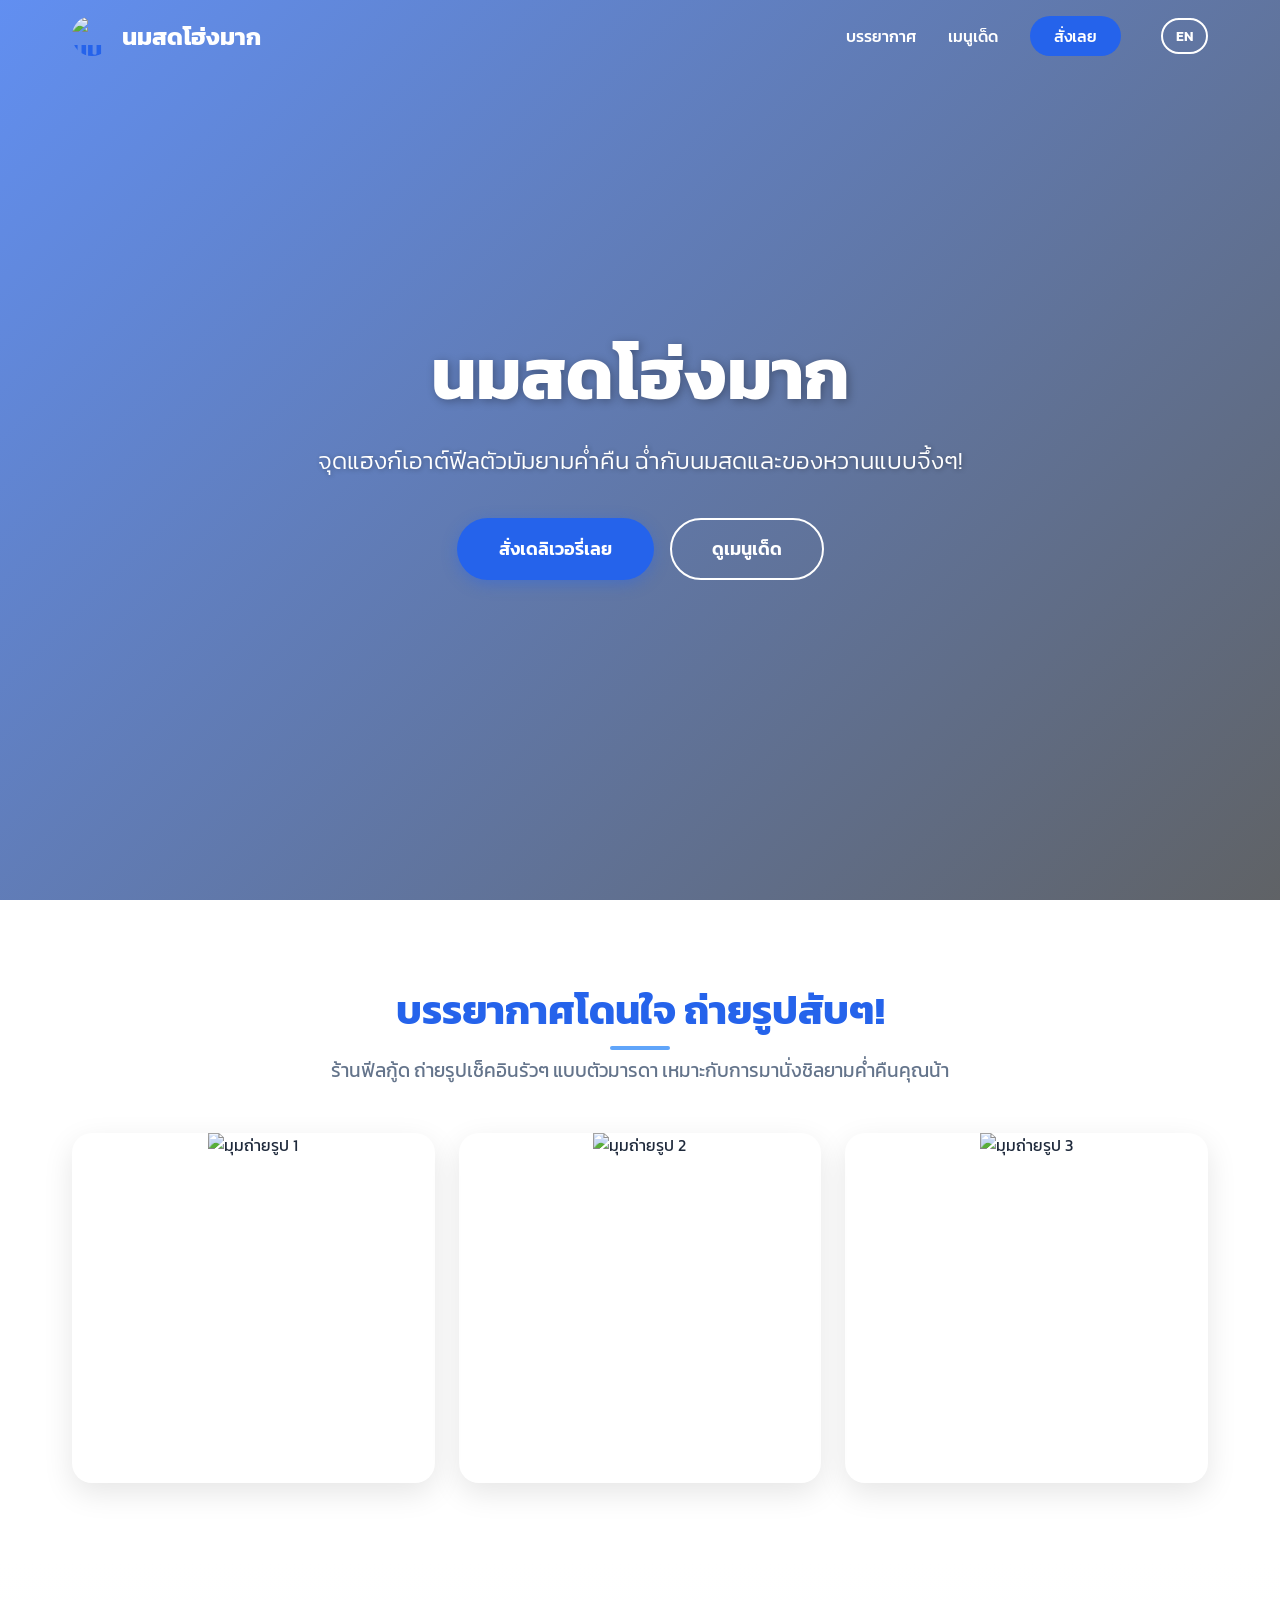
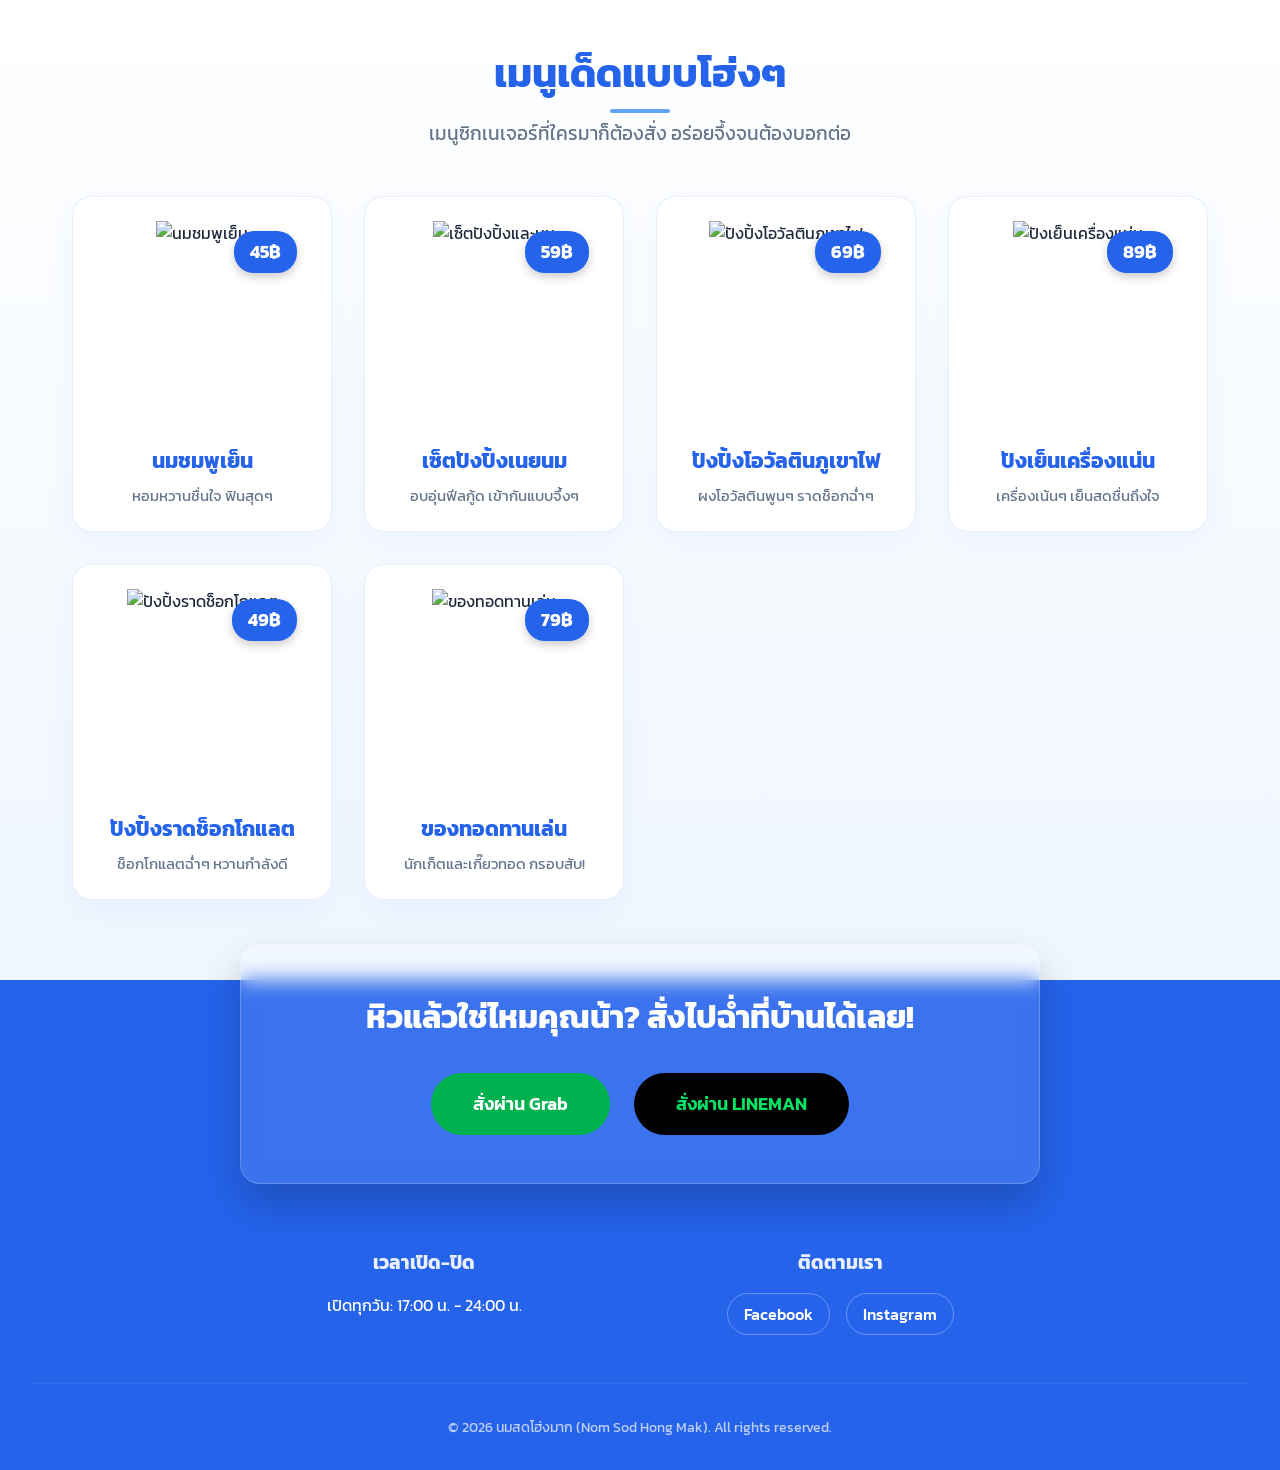
==== index.html @ da0bf54b "First commit - Nom Sod Hong Mak" ====
<!DOCTYPE html>
<html lang="th">
<head>
    <meta charset="UTF-8">
    <meta name="viewport" content="width=device-width, initial-scale=1.0">
    <title id="page-title">นมสดโฮ่งมาก - จุดแฮงก์เอาต์ฟีลตัวมัมยามค่ำคืน</title>
    <meta name="description" id="page-desc" content="นมสดโฮ่งมาก ร้านนมสดกลางคืนสไตล์ตัวมัม ฉ่ำกับนมสด ของหวาน และบรรยากาศสุดจึ้ง">
    <link rel="preconnect" href="https://fonts.googleapis.com">
    <link rel="preconnect" href="https://fonts.gstatic.com" crossorigin>
    <link href="https://fonts.googleapis.com/css2?family=Kanit:wght@300;400;500;600;700&display=swap" rel="stylesheet">
    <link rel="stylesheet" href="style.css">
</head>
<body>

    <!-- Navbar -->
    <nav class="navbar">
        <div class="nav-container">
            <div class="logo">
                <img src="file:///D:/Downloads/สร้าง LandingPage DashBoard-20260620T061209Z-3-001/สร้าง LandingPage DashBoard/01 ข้อมูล landing page/ร้านนม/logo.png" alt="นมสดโฮ่งมาก Logo">
                <span class="translate" data-th="นมสดโฮ่งมาก" data-en="Hong Mak Fresh Milk">นมสดโฮ่งมาก</span>
            </div>
            <div class="nav-links">
                <a href="#atmosphere" class="translate" data-th="บรรยากาศ" data-en="Atmosphere">บรรยากาศ</a>
                <a href="#menu" class="translate" data-th="เมนูเด็ด" data-en="Signature Menu">เมนูเด็ด</a>
                <a href="#footer" class="nav-cta translate" data-th="สั่งเลย" data-en="Order Now">สั่งเลย</a>
                <button id="lang-toggle" class="btn-lang">EN</button>
            </div>
        </div>
    </nav>

    <!-- Hero Section -->
    <section class="hero" id="hero">
        <div class="hero-bg" style="background-image: url('file:///D:/Downloads/สร้าง LandingPage DashBoard-20260620T061209Z-3-001/สร้าง LandingPage DashBoard/01 ข้อมูล landing page/ร้านนม/บรรยากาศในร้าน/493940943_2527267730945907_8741123150059989016_n.jpg');"></div>
        <div class="hero-overlay"></div>
        <div class="hero-content">
            <h1 class="hero-title translate" data-th="นมสดโฮ่งมาก" data-en="Hong Mak Fresh Milk">นมสดโฮ่งมาก</h1>
            <p class="hero-subtitle translate" data-th="จุดแฮงก์เอาต์ฟีลตัวมัมยามค่ำคืน ฉ่ำกับนมสดและของหวานแบบจึ้งๆ!" data-en="The ultimate night hangout! Slay with our fresh milk and epic desserts!">จุดแฮงก์เอาต์ฟีลตัวมัมยามค่ำคืน ฉ่ำกับนมสดและของหวานแบบจึ้งๆ!</p>
            <div class="hero-buttons">
                <a href="#footer" class="btn btn-primary pulse-animation translate" data-th="สั่งเดลิเวอรี่เลย" data-en="Order Delivery">สั่งเดลิเวอรี่เลย</a>
                <a href="#menu" class="btn btn-outline translate" data-th="ดูเมนูเด็ด" data-en="View Menu">ดูเมนูเด็ด</a>
            </div>
        </div>
    </section>

    <!-- Atmosphere & Photo Spots -->
    <section class="atmosphere" id="atmosphere">
        <div class="section-container">
            <h2 class="section-title translate" data-th="บรรยากาศโดนใจ ถ่ายรูปสับๆ!" data-en="Vibe Check: Slaying Photo Spots!">บรรยากาศโดนใจ ถ่ายรูปสับๆ!</h2>
            <p class="section-desc translate" data-th="ร้านฟีลกู้ด ถ่ายรูปเช็คอินรัวๆ แบบตัวมารดา เหมาะกับการมานั่งชิลยามค่ำคืนคุณน้า" data-en="Feel-good cafe for the ultimate check-ins. Perfect for chilling out at night!">ร้านฟีลกู้ด ถ่ายรูปเช็คอินรัวๆ แบบตัวมารดา เหมาะกับการมานั่งชิลยามค่ำคืนคุณน้า</p>
            
            <div class="photo-grid">
                <div class="photo-item">
                    <img src="file:///D:/Downloads/สร้าง LandingPage DashBoard-20260620T061209Z-3-001/สร้าง LandingPage DashBoard/01 ข้อมูล landing page/ร้านนม/บรรยากาศในร้าน/461514505_2344750892530926_8616067714999523478_n.jpg" alt="มุมถ่ายรูป 1">
                </div>
                <div class="photo-item">
                    <img src="file:///D:/Downloads/สร้าง LandingPage DashBoard-20260620T061209Z-3-001/สร้าง LandingPage DashBoard/01 ข้อมูล landing page/ร้านนม/บรรยากาศในร้าน/492518988_2527277434278270_2006123765050258299_n.jpg" alt="มุมถ่ายรูป 2">
                </div>
                <div class="photo-item">
                    <img src="file:///D:/Downloads/สร้าง LandingPage DashBoard-20260620T061209Z-3-001/สร้าง LandingPage DashBoard/01 ข้อมูล landing page/ร้านนม/บรรยากาศในร้าน/492549908_2527277360944944_1235157329857653281_n.jpg" alt="มุมถ่ายรูป 3">
                </div>
            </div>
        </div>
    </section>

    <!-- Menu Highlights -->
    <section class="menu" id="menu">
        <div class="section-container">
            <h2 class="section-title translate" data-th="เมนูเด็ดแบบโฮ่งๆ" data-en="Epic Signature Menu">เมนูเด็ดแบบโฮ่งๆ</h2>
            <p class="section-desc translate" data-th="เมนูซิกเนเจอร์ที่ใครมาก็ต้องสั่ง อร่อยจึ้งจนต้องบอกต่อ" data-en="Must-try signature items that are so good you'll tell everyone!">เมนูซิกเนเจอร์ที่ใครมาก็ต้องสั่ง อร่อยจึ้งจนต้องบอกต่อ</p>
            
            <div class="menu-cards">
                <!-- Item 1 -->
                <div class="card">
                    <div class="card-img-wrapper">
                        <div class="price-tag">45฿</div>
                        <img src="file:///D:/Downloads/สร้าง LandingPage DashBoard-20260620T061209Z-3-001/สร้าง LandingPage DashBoard/01 ข้อมูล landing page/ร้านนม/เมนูร้าน/493473120_2528534147485932_1438962868243656304_n.jpg" alt="นมชมพูเย็น">
                    </div>
                    <div class="card-content">
                        <h3 class="translate" data-th="นมชมพูเย็น" data-en="Iced Pink Milk">นมชมพูเย็น</h3>
                        <p class="translate" data-th="หอมหวานชื่นใจ ฟินสุดๆ" data-en="Sweet and refreshing!">หอมหวานชื่นใจ ฟินสุดๆ</p>
                    </div>
                </div>
                <!-- Item 2 -->
                <div class="card">
                    <div class="card-img-wrapper">
                        <div class="price-tag">59฿</div>
                        <img src="file:///D:/Downloads/สร้าง LandingPage DashBoard-20260620T061209Z-3-001/สร้าง LandingPage DashBoard/01 ข้อมูล landing page/ร้านนม/เมนูร้าน/492412841_2527023350970345_4918805182070823305_n.jpg" alt="เซ็ตปังปิ้งและนม">
                    </div>
                    <div class="card-content">
                        <h3 class="translate" data-th="เซ็ตปังปิ้งเนยนม" data-en="Butter Toast Set">เซ็ตปังปิ้งเนยนม</h3>
                        <p class="translate" data-th="อบอุ่นฟีลกู้ด เข้ากันแบบจึ้งๆ" data-en="Heartwarming and perfectly matched!">อบอุ่นฟีลกู้ด เข้ากันแบบจึ้งๆ</p>
                    </div>
                </div>
                <!-- Item 3 -->
                <div class="card">
                    <div class="card-img-wrapper">
                        <div class="price-tag">69฿</div>
                        <img src="file:///D:/Downloads/สร้าง LandingPage DashBoard-20260620T061209Z-3-001/สร้าง LandingPage DashBoard/01 ข้อมูล landing page/ร้านนม/เมนูร้าน/493540617_2527023530970327_8570458719034524791_n.jpg" alt="ปังปิ้งโอวัลตินภูเขาไฟ">
                    </div>
                    <div class="card-content">
                        <h3 class="translate" data-th="ปังปิ้งโอวัลตินภูเขาไฟ" data-en="Ovaltine Volcano Toast">ปังปิ้งโอวัลตินภูเขาไฟ</h3>
                        <p class="translate" data-th="ผงโอวัลตินพูนๆ ราดช็อกฉ่ำๆ" data-en="Loaded with Ovaltine powder and chocolate!">ผงโอวัลตินพูนๆ ราดช็อกฉ่ำๆ</p>
                    </div>
                </div>
                <!-- Item 4 -->
                <div class="card">
                    <div class="card-img-wrapper">
                        <div class="price-tag">89฿</div>
                        <img src="file:///D:/Downloads/สร้าง LandingPage DashBoard-20260620T061209Z-3-001/สร้าง LandingPage DashBoard/01 ข้อมูล landing page/ร้านนม/เมนูร้าน/492846847_2529634777375869_7035050521733813971_n.jpg" alt="ปังเย็นเครื่องแน่น">
                    </div>
                    <div class="card-content">
                        <h3 class="translate" data-th="ปังเย็นเครื่องแน่น" data-en="Loaded Shaved Ice">ปังเย็นเครื่องแน่น</h3>
                        <p class="translate" data-th="เครื่องเน้นๆ เย็นสดชื่นถึงใจ" data-en="Packed with toppings, super refreshing!">เครื่องเน้นๆ เย็นสดชื่นถึงใจ</p>
                    </div>
                </div>
                <!-- Item 5 -->
                <div class="card">
                    <div class="card-img-wrapper">
                        <div class="price-tag">49฿</div>
                        <img src="file:///D:/Downloads/สร้าง LandingPage DashBoard-20260620T061209Z-3-001/สร้าง LandingPage DashBoard/01 ข้อมูล landing page/ร้านนม/เมนูร้าน/44318093_775478239458207_3282462492936110080_n.jpg" alt="ปังปิ้งราดช็อกโกแลต">
                    </div>
                    <div class="card-content">
                        <h3 class="translate" data-th="ปังปิ้งราดช็อกโกแลต" data-en="Chocolate Drizzled Toast">ปังปิ้งราดช็อกโกแลต</h3>
                        <p class="translate" data-th="ช็อกโกแลตฉ่ำๆ หวานกำลังดี" data-en="Juicy chocolate, perfectly sweet!">ช็อกโกแลตฉ่ำๆ หวานกำลังดี</p>
                    </div>
                </div>
                <!-- Item 6 -->
                <div class="card">
                    <div class="card-img-wrapper">
                        <div class="price-tag">79฿</div>
                        <img src="file:///D:/Downloads/สร้าง LandingPage DashBoard-20260620T061209Z-3-001/สร้าง LandingPage DashBoard/01 ข้อมูล landing page/ร้านนม/เมนูร้าน/44342331_775477832791581_5534039281854578688_n.jpg" alt="ของทอดทานเล่น">
                    </div>
                    <div class="card-content">
                        <h3 class="translate" data-th="ของทอดทานเล่น" data-en="Fried Snacks Combo">ของทอดทานเล่น</h3>
                        <p class="translate" data-th="นักเก็ตและเกี๊ยวทอด กรอบสับ!" data-en="Crispy nuggets and fried wontons!">นักเก็ตและเกี๊ยวทอด กรอบสับ!</p>
                    </div>
                </div>
            </div>
        </div>
    </section>

    <!-- Footer & Delivery CTA -->
    <footer class="footer" id="footer">
        <div class="footer-cta-box glass-panel">
            <h2 class="translate" data-th="หิวแล้วใช่ไหมคุณน้า? สั่งไปฉ่ำที่บ้านได้เลย!" data-en="Hungry? Order delivery and enjoy at home!">หิวแล้วใช่ไหมคุณน้า? สั่งไปฉ่ำที่บ้านได้เลย!</h2>
            <div class="delivery-buttons">
                <a href="#" class="btn btn-grab translate" data-th="สั่งผ่าน Grab" data-en="Order via Grab">สั่งผ่าน Grab</a>
                <a href="#" class="btn btn-lineman translate" data-th="สั่งผ่าน LINEMAN" data-en="Order via LINEMAN">สั่งผ่าน LINEMAN</a>
            </div>
        </div>
        
        <div class="footer-info">
            <div class="info-group">
                <h3 class="translate" data-th="เวลาเปิด-ปิด" data-en="Opening Hours">เวลาเปิด-ปิด</h3>
                <p class="translate" data-th="เปิดทุกวัน: 17:00 น. - 24:00 น." data-en="Open Daily: 5:00 PM - Midnight">เปิดทุกวัน: 17:00 น. - 24:00 น.</p>
            </div>
            <div class="info-group">
                <h3 class="translate" data-th="ติดตามเรา" data-en="Follow Us">ติดตามเรา</h3>
                <div class="social-links">
                    <a href="#">Facebook</a>
                    <a href="#">Instagram</a>
                </div>
            </div>
        </div>
        <p class="copyright translate" data-th="&copy; 2026 นมสดโฮ่งมาก (Nom Sod Hong Mak). All rights reserved." data-en="&copy; 2026 Hong Mak Fresh Milk. All rights reserved.">&copy; 2026 นมสดโฮ่งมาก (Nom Sod Hong Mak). All rights reserved.</p>
    </footer>

    <script src="script.js"></script>
</body>
</html>
---- style.css ----
/* CSS Variables for Color Palette */
:root {
    --primary-blue: #2563eb;
    --primary-blue-hover: #1d4ed8;
    --secondary-blue: #60a5fa;
    --light-blue: #eff6ff;
    --white: #ffffff;
    --text-dark: #1e293b;
    --text-light: #64748b;
    --glass-bg: rgba(255, 255, 255, 0.85);
    --glass-border: rgba(255, 255, 255, 0.3);
}

/* Base Styles */
* {
    margin: 0;
    padding: 0;
    box-sizing: border-box;
    font-family: 'Kanit', sans-serif;
}

html {
    scroll-behavior: smooth;
}

body {
    background-color: var(--light-blue);
    color: var(--text-dark);
    overflow-x: hidden;
}

/* Typography */
h1, h2, h3 {
    color: var(--primary-blue);
}

/* Utility Classes */
.section-container {
    max-width: 1200px;
    margin: 0 auto;
    padding: 5rem 2rem;
    text-align: center;
}

.section-title {
    font-size: 2.5rem;
    font-weight: 700;
    margin-bottom: 1rem;
    position: relative;
    display: inline-block;
}

.section-title::after {
    content: '';
    position: absolute;
    bottom: -10px;
    left: 50%;
    transform: translateX(-50%);
    width: 60px;
    height: 4px;
    background-color: var(--secondary-blue);
    border-radius: 2px;
}

.section-desc {
    color: var(--text-light);
    font-size: 1.2rem;
    margin-bottom: 3rem;
}

/* Buttons */
.btn {
    display: inline-block;
    padding: 1rem 2.5rem;
    border-radius: 50px;
    font-weight: 600;
    font-size: 1.1rem;
    text-decoration: none;
    transition: all 0.3s ease;
    cursor: pointer;
    border: 2px solid transparent;
}

.btn-primary {
    background-color: var(--primary-blue);
    color: var(--white);
    box-shadow: 0 4px 15px rgba(37, 99, 235, 0.4);
}

.btn-primary:hover {
    background-color: var(--primary-blue-hover);
    transform: translateY(-3px);
    box-shadow: 0 6px 20px rgba(37, 99, 235, 0.6);
}

.btn-outline {
    background-color: transparent;
    color: var(--white);
    border-color: var(--white);
}

.btn-outline:hover {
    background-color: var(--white);
    color: var(--primary-blue);
}

.btn-grab {
    background-color: #00B14F;
    color: white;
}

.btn-grab:hover {
    background-color: #008f40;
    transform: translateY(-3px);
}

.btn-lineman {
    background-color: #000000;
    color: #00E364;
}

.btn-lineman:hover {
    background-color: #222222;
    transform: translateY(-3px);
}

.pulse-animation {
    animation: pulse 2s infinite;
}

@keyframes pulse {
    0% { transform: scale(1); box-shadow: 0 0 0 0 rgba(37, 99, 235, 0.7); }
    70% { transform: scale(1.05); box-shadow: 0 0 0 15px rgba(37, 99, 235, 0); }
    100% { transform: scale(1); box-shadow: 0 0 0 0 rgba(37, 99, 235, 0); }
}

/* Navbar */
.navbar {
    position: fixed;
    top: 0;
    width: 100%;
    z-index: 1000;
    transition: all 0.3s ease;
    padding: 1rem 0;
}

.navbar.scrolled {
    background: var(--glass-bg);
    backdrop-filter: blur(10px);
    box-shadow: 0 4px 20px rgba(0, 0, 0, 0.05);
    padding: 0.5rem 0;
}

.nav-container {
    max-width: 1200px;
    margin: 0 auto;
    padding: 0 2rem;
    display: flex;
    justify-content: space-between;
    align-items: center;
}

.logo {
    display: flex;
    align-items: center;
    gap: 10px;
    font-size: 1.5rem;
    font-weight: 700;
    color: var(--primary-blue);
}

.logo img {
    height: 40px;
    width: 40px;
    border-radius: 50%;
    object-fit: cover;
}

.nav-links {
    display: flex;
    gap: 2rem;
    align-items: center;
}

.nav-links a {
    text-decoration: none;
    color: var(--text-dark);
    font-weight: 500;
    transition: color 0.3s;
}

.nav-links a:hover {
    color: var(--primary-blue);
}

.nav-cta {
    background-color: var(--primary-blue);
    color: var(--white) !important;
    padding: 0.5rem 1.5rem;
    border-radius: 50px;
}

.nav-cta:hover {
    background-color: var(--primary-blue-hover);
}

.btn-lang {
    background: transparent;
    border: 2px solid var(--primary-blue);
    color: var(--primary-blue);
    border-radius: 20px;
    padding: 0.3rem 0.8rem;
    font-size: 0.9rem;
    font-weight: 600;
    cursor: pointer;
    transition: all 0.3s;
    margin-left: 0.5rem;
}

.btn-lang:hover {
    background: var(--primary-blue);
    color: var(--white);
}

.navbar:not(.scrolled) .btn-lang {
    border-color: var(--white);
    color: var(--white);
}

.navbar:not(.scrolled) .btn-lang:hover {
    background: var(--white);
    color: var(--primary-blue);
}

/* Hero Section */
.hero {
    position: relative;
    height: 100vh;
    display: flex;
    align-items: center;
    justify-content: center;
    text-align: center;
    overflow: hidden;
}

.hero-bg {
    position: absolute;
    top: 0;
    left: 0;
    width: 100%;
    height: 100%;
    background-size: cover;
    background-position: center;
    z-index: 1;
    transform: scale(1.1);
    animation: slowZoom 20s infinite alternate;
}

@keyframes slowZoom {
    from { transform: scale(1); }
    to { transform: scale(1.1); }
}

.hero-overlay {
    position: absolute;
    top: 0;
    left: 0;
    width: 100%;
    height: 100%;
    background: linear-gradient(135deg, rgba(37,99,235,0.7) 0%, rgba(0,0,0,0.6) 100%);
    z-index: 2;
}

.hero-content {
    position: relative;
    z-index: 3;
    color: var(--white);
    max-width: 800px;
    padding: 0 2rem;
}

.hero-title {
    font-size: 4.5rem;
    font-weight: 700;
    margin-bottom: 1rem;
    color: var(--white);
    text-shadow: 2px 2px 10px rgba(0,0,0,0.3);
}

.hero-subtitle {
    font-size: 1.5rem;
    margin-bottom: 2.5rem;
    font-weight: 300;
    text-shadow: 1px 1px 5px rgba(0,0,0,0.3);
}

.hero-buttons {
    display: flex;
    gap: 1rem;
    justify-content: center;
}

/* Atmosphere Section */
.atmosphere {
    background-color: var(--white);
}

.photo-grid {
    display: grid;
    grid-template-columns: repeat(auto-fit, minmax(300px, 1fr));
    gap: 1.5rem;
    margin-top: 2rem;
}

.photo-item {
    position: relative;
    border-radius: 20px;
    overflow: hidden;
    height: 350px;
    box-shadow: 0 10px 30px rgba(0,0,0,0.1);
    cursor: pointer;
}

.photo-item img {
    width: 100%;
    height: 100%;
    object-fit: cover;
    transition: transform 0.5s ease;
}

.photo-item:hover img {
    transform: scale(1.1);
}

/* Menu Section */
.menu {
    background: linear-gradient(180deg, var(--white) 0%, var(--light-blue) 100%);
}

.menu-cards {
    display: grid;
    grid-template-columns: repeat(auto-fit, minmax(250px, 1fr));
    gap: 2rem;
    margin-top: 2rem;
}

.card {
    background: var(--white);
    border-radius: 20px;
    padding: 1.5rem;
    box-shadow: 0 10px 30px rgba(37, 99, 235, 0.05);
    transition: all 0.3s ease;
    border: 1px solid rgba(37, 99, 235, 0.1);
}

.card:hover {
    transform: translateY(-10px);
    box-shadow: 0 15px 40px rgba(37, 99, 235, 0.15);
}

.card-img-wrapper {
    width: 100%;
    height: 200px;
    border-radius: 15px;
    overflow: hidden;
    margin-bottom: 1.5rem;
    position: relative;
}

.price-tag {
    position: absolute;
    top: 10px;
    right: 10px;
    background-color: var(--primary-blue);
    color: var(--white);
    padding: 0.5rem 1rem;
    border-radius: 20px;
    font-weight: 700;
    font-size: 1.1rem;
    box-shadow: 0 4px 10px rgba(0,0,0,0.2);
    z-index: 2;
}

.card-img-wrapper img {
    width: 100%;
    height: 100%;
    object-fit: cover;
    transition: transform 0.5s ease;
}

.card:hover .card-img-wrapper img {
    transform: scale(1.05);
}

.card-content h3 {
    font-size: 1.3rem;
    margin-bottom: 0.5rem;
}

.card-content p {
    color: var(--text-light);
    font-size: 0.95rem;
}

/* Footer Section */
.footer {
    background-color: var(--primary-blue);
    color: var(--white);
    padding: 4rem 2rem 2rem;
    text-align: center;
    position: relative;
}

.glass-panel {
    background: rgba(255, 255, 255, 0.1);
    backdrop-filter: blur(10px);
    -webkit-backdrop-filter: blur(10px);
    border: 1px solid rgba(255, 255, 255, 0.2);
    border-radius: 20px;
    padding: 3rem 2rem;
    max-width: 800px;
    margin: -100px auto 4rem;
    position: relative;
    z-index: 10;
    box-shadow: 0 20px 40px rgba(0,0,0,0.2);
}

.footer-cta-box h2 {
    color: var(--white);
    margin-bottom: 2rem;
    font-size: 2rem;
}

.delivery-buttons {
    display: flex;
    justify-content: center;
    gap: 1.5rem;
    flex-wrap: wrap;
}

.footer-info {
    display: flex;
    justify-content: space-around;
    flex-wrap: wrap;
    max-width: 800px;
    margin: 0 auto 3rem;
    gap: 2rem;
}

.info-group h3 {
    color: var(--white);
    font-size: 1.2rem;
    margin-bottom: 1rem;
    opacity: 0.9;
}

.social-links {
    display: flex;
    gap: 1rem;
    justify-content: center;
}

.social-links a {
    color: var(--white);
    text-decoration: none;
    font-weight: 500;
    border: 1px solid rgba(255,255,255,0.3);
    padding: 0.5rem 1rem;
    border-radius: 50px;
    transition: all 0.3s;
}

.social-links a:hover {
    background-color: var(--white);
    color: var(--primary-blue);
}

.copyright {
    opacity: 0.7;
    font-size: 0.9rem;
    border-top: 1px solid rgba(255,255,255,0.1);
    padding-top: 2rem;
}

/* Responsive Design */
@media (max-width: 768px) {
    .hero-title {
        font-size: 3rem;
    }
    .hero-subtitle {
        font-size: 1.2rem;
    }
    .hero-buttons {
        flex-direction: column;
    }
    .nav-links {
        display: none;
    }
    .footer-cta-box {
        margin: -80px auto 3rem;
        padding: 2rem 1rem;
    }
    .section-title {
        font-size: 2rem;
    }
}
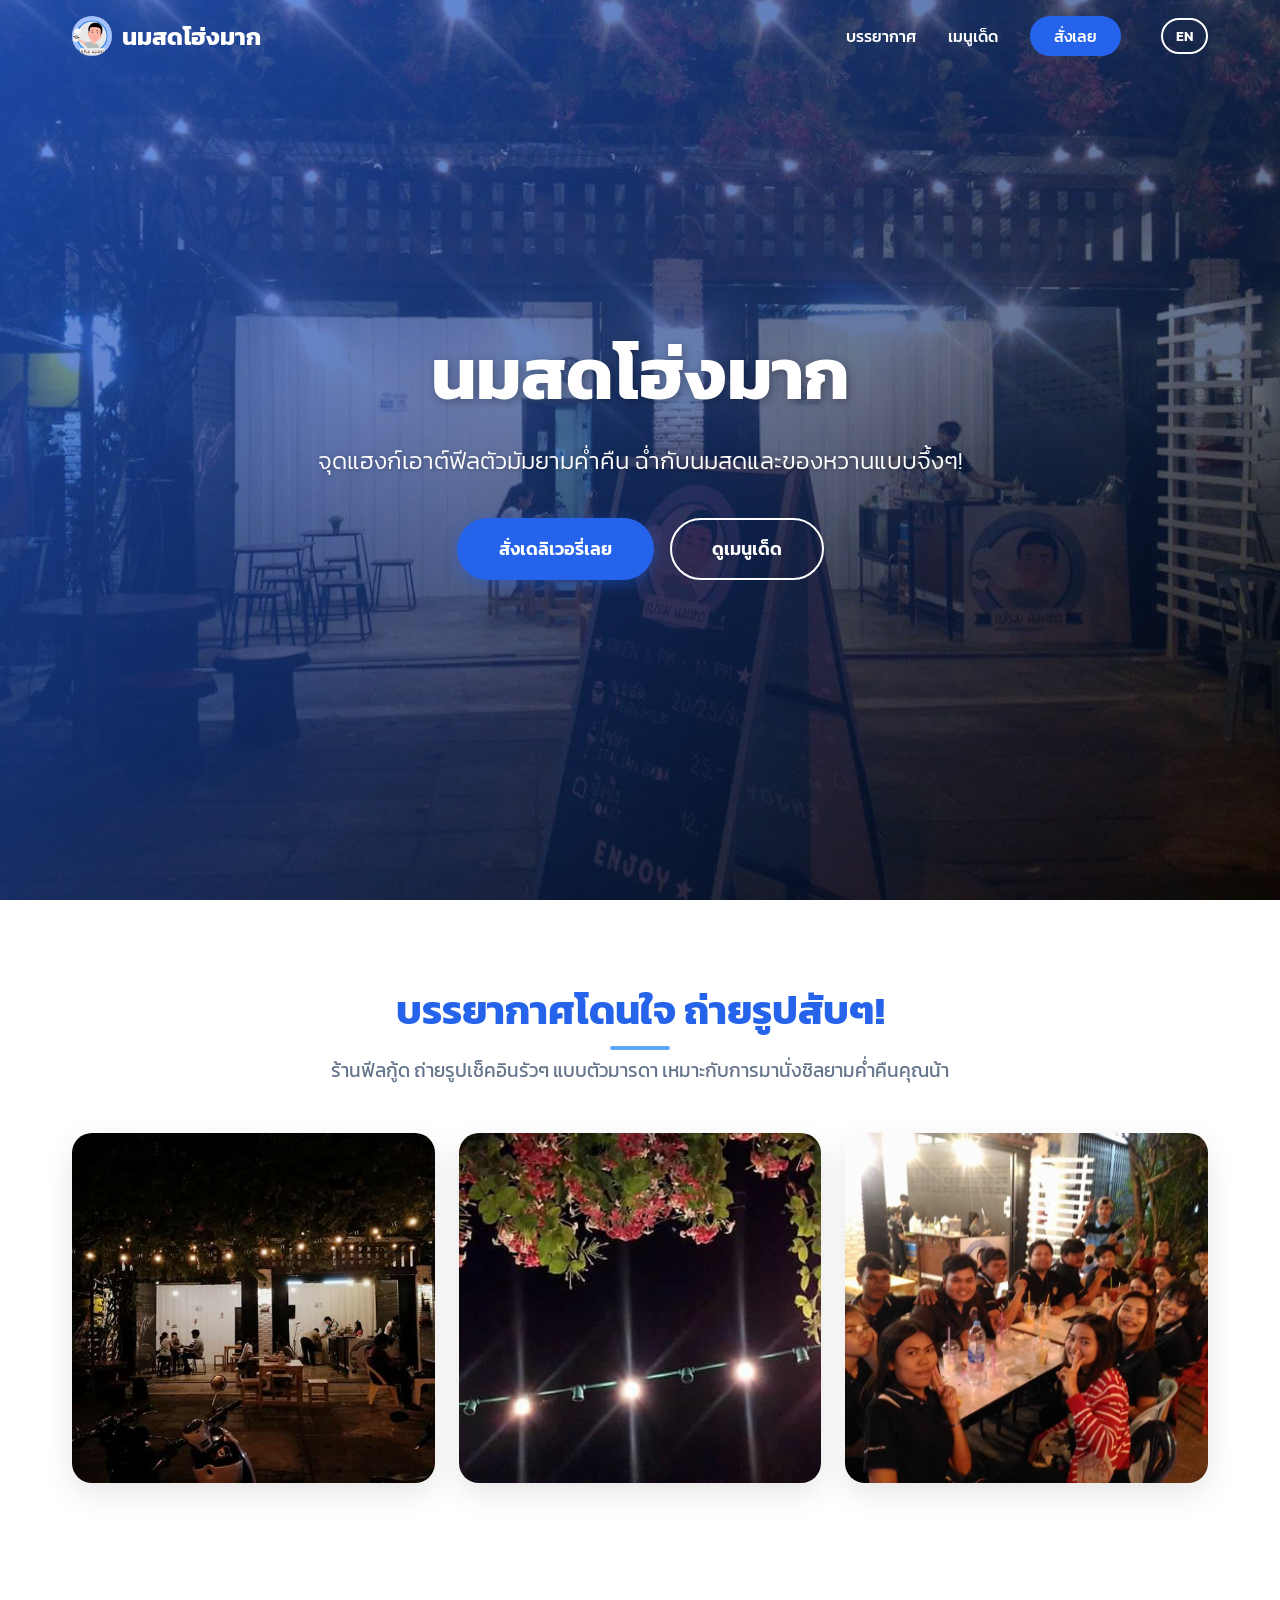
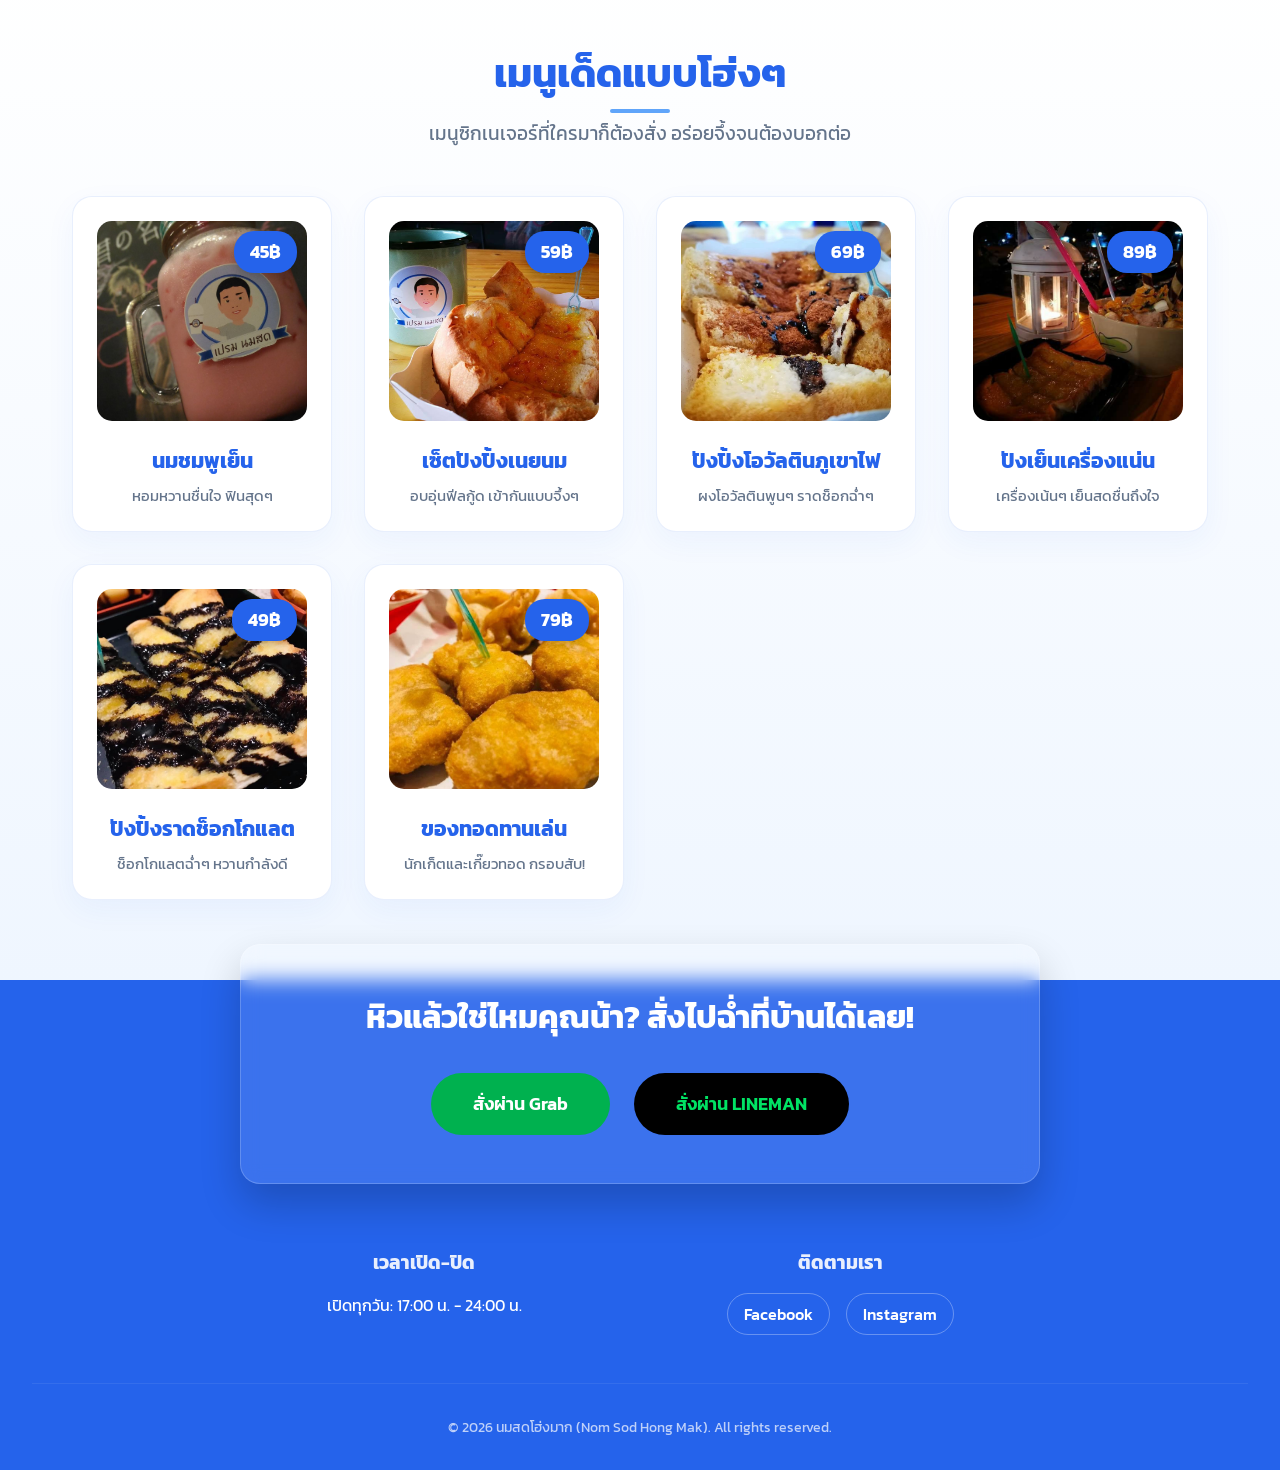
==== commit 65c7b148: "Fix image paths for GitHub Pages" ====
--- a/index.html
+++ b/index.html
@@ -16,7 +16,7 @@
     <nav class="navbar">
         <div class="nav-container">
             <div class="logo">
-                <img src="file:///D:/Downloads/สร้าง LandingPage DashBoard-20260620T061209Z-3-001/สร้าง LandingPage DashBoard/01 ข้อมูล landing page/ร้านนม/logo.png" alt="นมสดโฮ่งมาก Logo">
+                <img src="assets/logo.png" alt="นมสดโฮ่งมาก Logo">
                 <span class="translate" data-th="นมสดโฮ่งมาก" data-en="Hong Mak Fresh Milk">นมสดโฮ่งมาก</span>
             </div>
             <div class="nav-links">
@@ -30,7 +30,7 @@
 
     <!-- Hero Section -->
     <section class="hero" id="hero">
-        <div class="hero-bg" style="background-image: url('file:///D:/Downloads/สร้าง LandingPage DashBoard-20260620T061209Z-3-001/สร้าง LandingPage DashBoard/01 ข้อมูล landing page/ร้านนม/บรรยากาศในร้าน/493940943_2527267730945907_8741123150059989016_n.jpg');"></div>
+        <div class="hero-bg" style="background-image: url('assets/บรรยากาศในร้าน/493940943_2527267730945907_8741123150059989016_n.jpg');"></div>
         <div class="hero-overlay"></div>
         <div class="hero-content">
             <h1 class="hero-title translate" data-th="นมสดโฮ่งมาก" data-en="Hong Mak Fresh Milk">นมสดโฮ่งมาก</h1>
@@ -50,13 +50,13 @@
             
             <div class="photo-grid">
                 <div class="photo-item">
-                    <img src="file:///D:/Downloads/สร้าง LandingPage DashBoard-20260620T061209Z-3-001/สร้าง LandingPage DashBoard/01 ข้อมูล landing page/ร้านนม/บรรยากาศในร้าน/461514505_2344750892530926_8616067714999523478_n.jpg" alt="มุมถ่ายรูป 1">
+                    <img src="assets/บรรยากาศในร้าน/461514505_2344750892530926_8616067714999523478_n.jpg" alt="มุมถ่ายรูป 1">
                 </div>
                 <div class="photo-item">
-                    <img src="file:///D:/Downloads/สร้าง LandingPage DashBoard-20260620T061209Z-3-001/สร้าง LandingPage DashBoard/01 ข้อมูล landing page/ร้านนม/บรรยากาศในร้าน/492518988_2527277434278270_2006123765050258299_n.jpg" alt="มุมถ่ายรูป 2">
+                    <img src="assets/บรรยากาศในร้าน/492518988_2527277434278270_2006123765050258299_n.jpg" alt="มุมถ่ายรูป 2">
                 </div>
                 <div class="photo-item">
-                    <img src="file:///D:/Downloads/สร้าง LandingPage DashBoard-20260620T061209Z-3-001/สร้าง LandingPage DashBoard/01 ข้อมูล landing page/ร้านนม/บรรยากาศในร้าน/492549908_2527277360944944_1235157329857653281_n.jpg" alt="มุมถ่ายรูป 3">
+                    <img src="assets/บรรยากาศในร้าน/492549908_2527277360944944_1235157329857653281_n.jpg" alt="มุมถ่ายรูป 3">
                 </div>
             </div>
         </div>
@@ -73,7 +73,7 @@
                 <div class="card">
                     <div class="card-img-wrapper">
                         <div class="price-tag">45฿</div>
-                        <img src="file:///D:/Downloads/สร้าง LandingPage DashBoard-20260620T061209Z-3-001/สร้าง LandingPage DashBoard/01 ข้อมูล landing page/ร้านนม/เมนูร้าน/493473120_2528534147485932_1438962868243656304_n.jpg" alt="นมชมพูเย็น">
+                        <img src="assets/เมนูร้าน/493473120_2528534147485932_1438962868243656304_n.jpg" alt="นมชมพูเย็น">
                     </div>
                     <div class="card-content">
                         <h3 class="translate" data-th="นมชมพูเย็น" data-en="Iced Pink Milk">นมชมพูเย็น</h3>
@@ -84,7 +84,7 @@
                 <div class="card">
                     <div class="card-img-wrapper">
                         <div class="price-tag">59฿</div>
-                        <img src="file:///D:/Downloads/สร้าง LandingPage DashBoard-20260620T061209Z-3-001/สร้าง LandingPage DashBoard/01 ข้อมูล landing page/ร้านนม/เมนูร้าน/492412841_2527023350970345_4918805182070823305_n.jpg" alt="เซ็ตปังปิ้งและนม">
+                        <img src="assets/เมนูร้าน/492412841_2527023350970345_4918805182070823305_n.jpg" alt="เซ็ตปังปิ้งและนม">
                     </div>
                     <div class="card-content">
                         <h3 class="translate" data-th="เซ็ตปังปิ้งเนยนม" data-en="Butter Toast Set">เซ็ตปังปิ้งเนยนม</h3>
@@ -95,7 +95,7 @@
                 <div class="card">
                     <div class="card-img-wrapper">
                         <div class="price-tag">69฿</div>
-                        <img src="file:///D:/Downloads/สร้าง LandingPage DashBoard-20260620T061209Z-3-001/สร้าง LandingPage DashBoard/01 ข้อมูล landing page/ร้านนม/เมนูร้าน/493540617_2527023530970327_8570458719034524791_n.jpg" alt="ปังปิ้งโอวัลตินภูเขาไฟ">
+                        <img src="assets/เมนูร้าน/493540617_2527023530970327_8570458719034524791_n.jpg" alt="ปังปิ้งโอวัลตินภูเขาไฟ">
                     </div>
                     <div class="card-content">
                         <h3 class="translate" data-th="ปังปิ้งโอวัลตินภูเขาไฟ" data-en="Ovaltine Volcano Toast">ปังปิ้งโอวัลตินภูเขาไฟ</h3>
@@ -106,7 +106,7 @@
                 <div class="card">
                     <div class="card-img-wrapper">
                         <div class="price-tag">89฿</div>
-                        <img src="file:///D:/Downloads/สร้าง LandingPage DashBoard-20260620T061209Z-3-001/สร้าง LandingPage DashBoard/01 ข้อมูล landing page/ร้านนม/เมนูร้าน/492846847_2529634777375869_7035050521733813971_n.jpg" alt="ปังเย็นเครื่องแน่น">
+                        <img src="assets/เมนูร้าน/492846847_2529634777375869_7035050521733813971_n.jpg" alt="ปังเย็นเครื่องแน่น">
                     </div>
                     <div class="card-content">
                         <h3 class="translate" data-th="ปังเย็นเครื่องแน่น" data-en="Loaded Shaved Ice">ปังเย็นเครื่องแน่น</h3>
@@ -117,7 +117,7 @@
                 <div class="card">
                     <div class="card-img-wrapper">
                         <div class="price-tag">49฿</div>
-                        <img src="file:///D:/Downloads/สร้าง LandingPage DashBoard-20260620T061209Z-3-001/สร้าง LandingPage DashBoard/01 ข้อมูล landing page/ร้านนม/เมนูร้าน/44318093_775478239458207_3282462492936110080_n.jpg" alt="ปังปิ้งราดช็อกโกแลต">
+                        <img src="assets/เมนูร้าน/44318093_775478239458207_3282462492936110080_n.jpg" alt="ปังปิ้งราดช็อกโกแลต">
                     </div>
                     <div class="card-content">
                         <h3 class="translate" data-th="ปังปิ้งราดช็อกโกแลต" data-en="Chocolate Drizzled Toast">ปังปิ้งราดช็อกโกแลต</h3>
@@ -128,7 +128,7 @@
                 <div class="card">
                     <div class="card-img-wrapper">
                         <div class="price-tag">79฿</div>
-                        <img src="file:///D:/Downloads/สร้าง LandingPage DashBoard-20260620T061209Z-3-001/สร้าง LandingPage DashBoard/01 ข้อมูล landing page/ร้านนม/เมนูร้าน/44342331_775477832791581_5534039281854578688_n.jpg" alt="ของทอดทานเล่น">
+                        <img src="assets/เมนูร้าน/44342331_775477832791581_5534039281854578688_n.jpg" alt="ของทอดทานเล่น">
                     </div>
                     <div class="card-content">
                         <h3 class="translate" data-th="ของทอดทานเล่น" data-en="Fried Snacks Combo">ของทอดทานเล่น</h3>
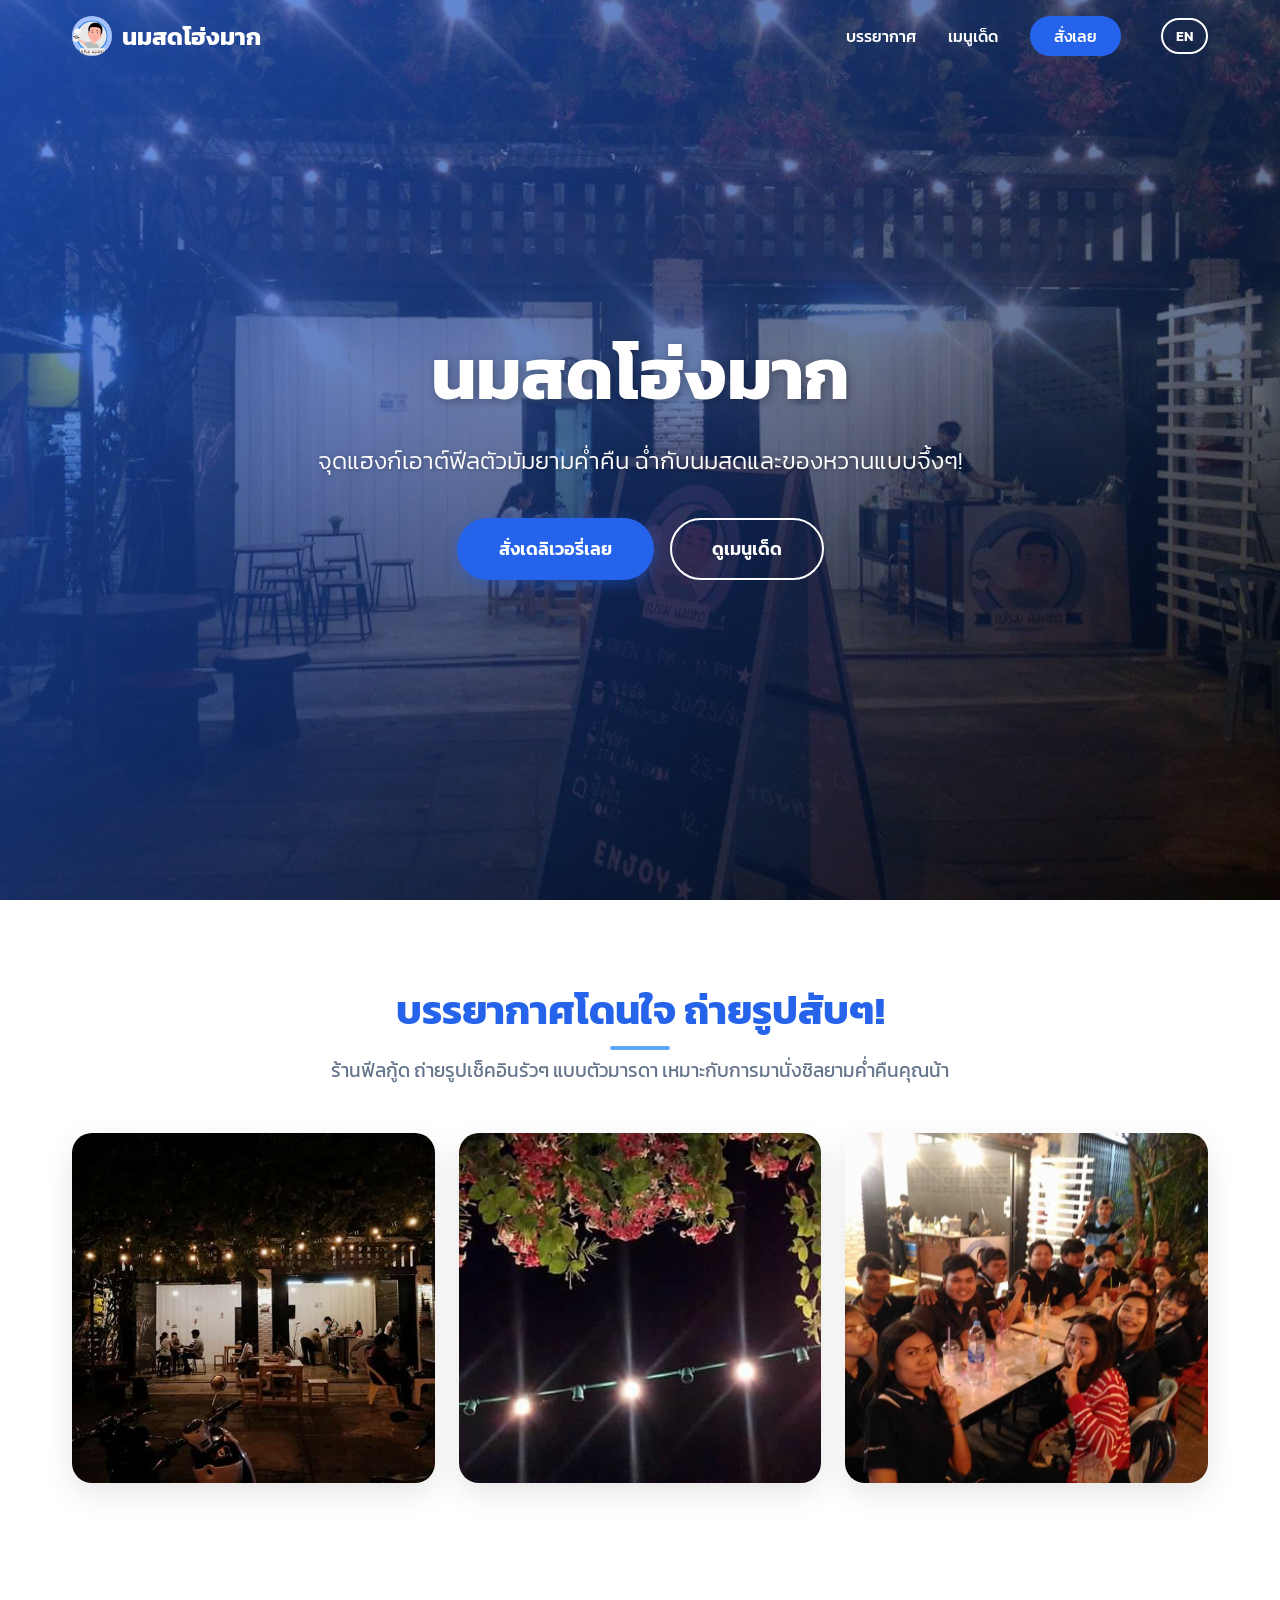
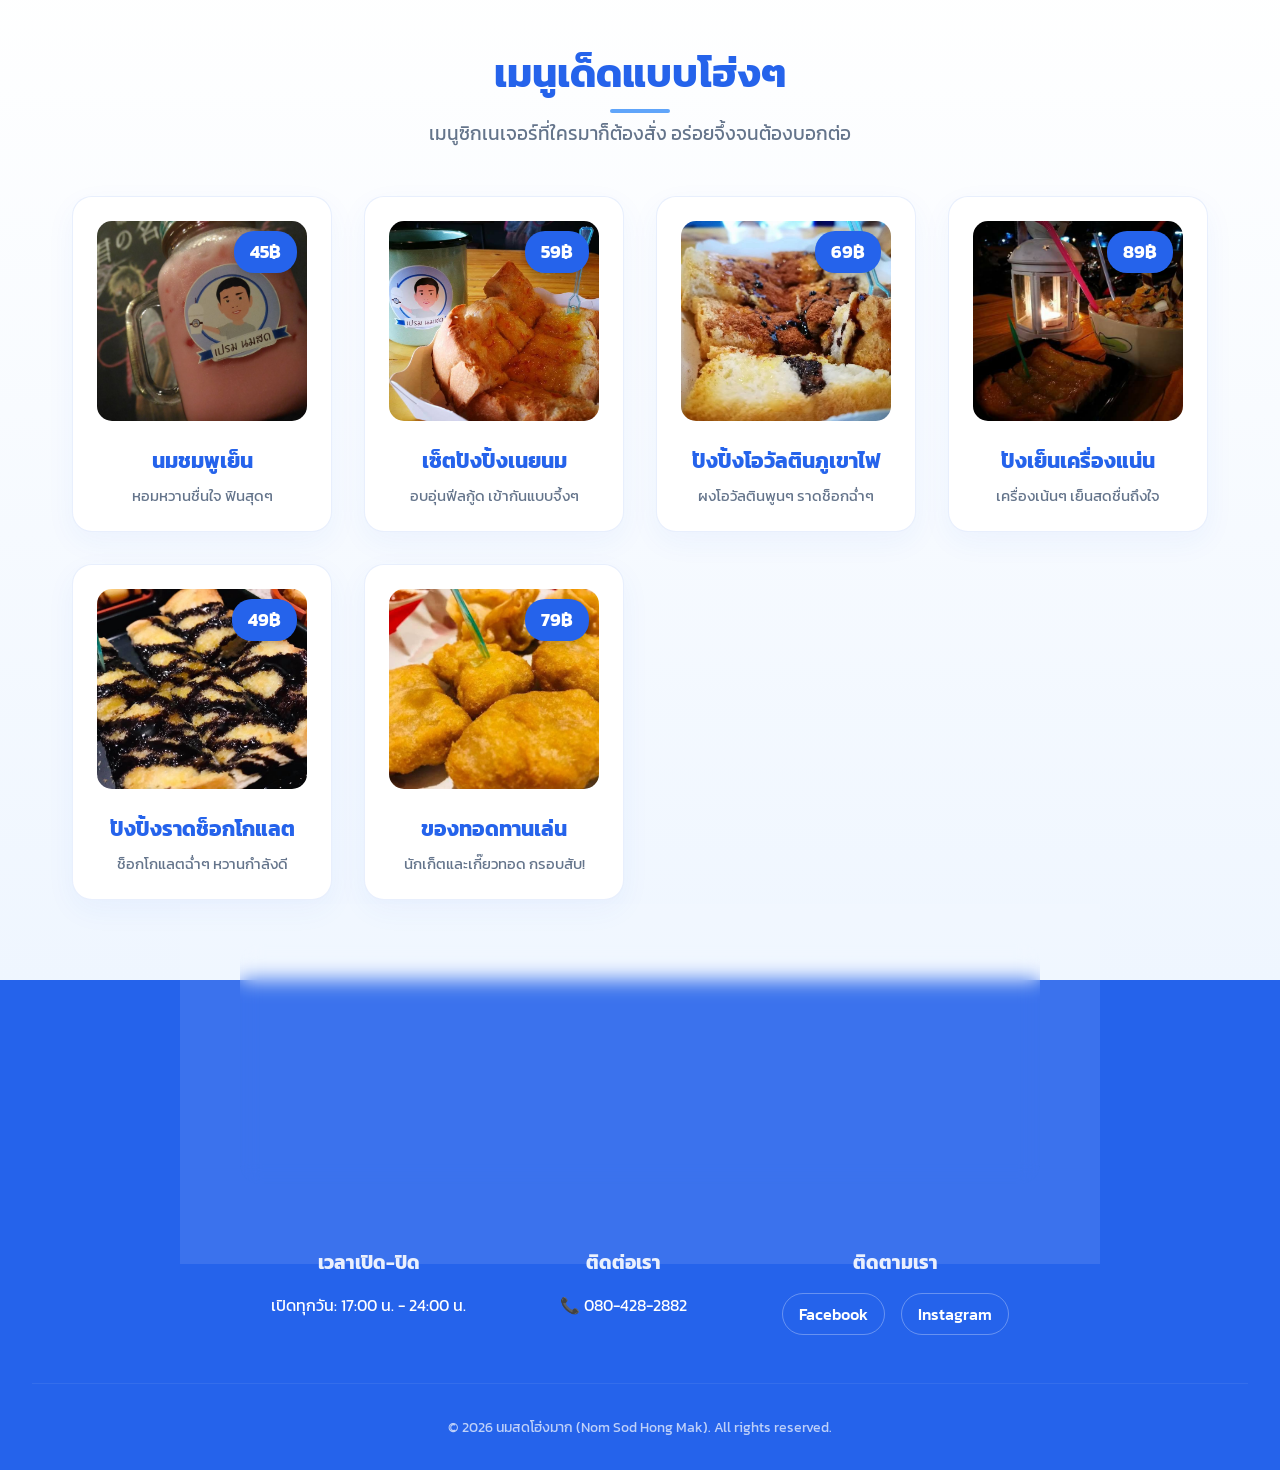
==== commit e6a661ec: "Add phone number to footer" ====
--- a/index.html
+++ b/index.html
@@ -155,6 +155,10 @@
                 <p class="translate" data-th="เปิดทุกวัน: 17:00 น. - 24:00 น." data-en="Open Daily: 5:00 PM - Midnight">เปิดทุกวัน: 17:00 น. - 24:00 น.</p>
             </div>
             <div class="info-group">
+                <h3 class="translate" data-th="ติดต่อเรา" data-en="Contact Us">ติดต่อเรา</h3>
+                <p>📞 080-428-2882</p>
+            </div>
+            <div class="info-group">
                 <h3 class="translate" data-th="ติดตามเรา" data-en="Follow Us">ติดตามเรา</h3>
                 <div class="social-links">
                     <a href="#">Facebook</a>
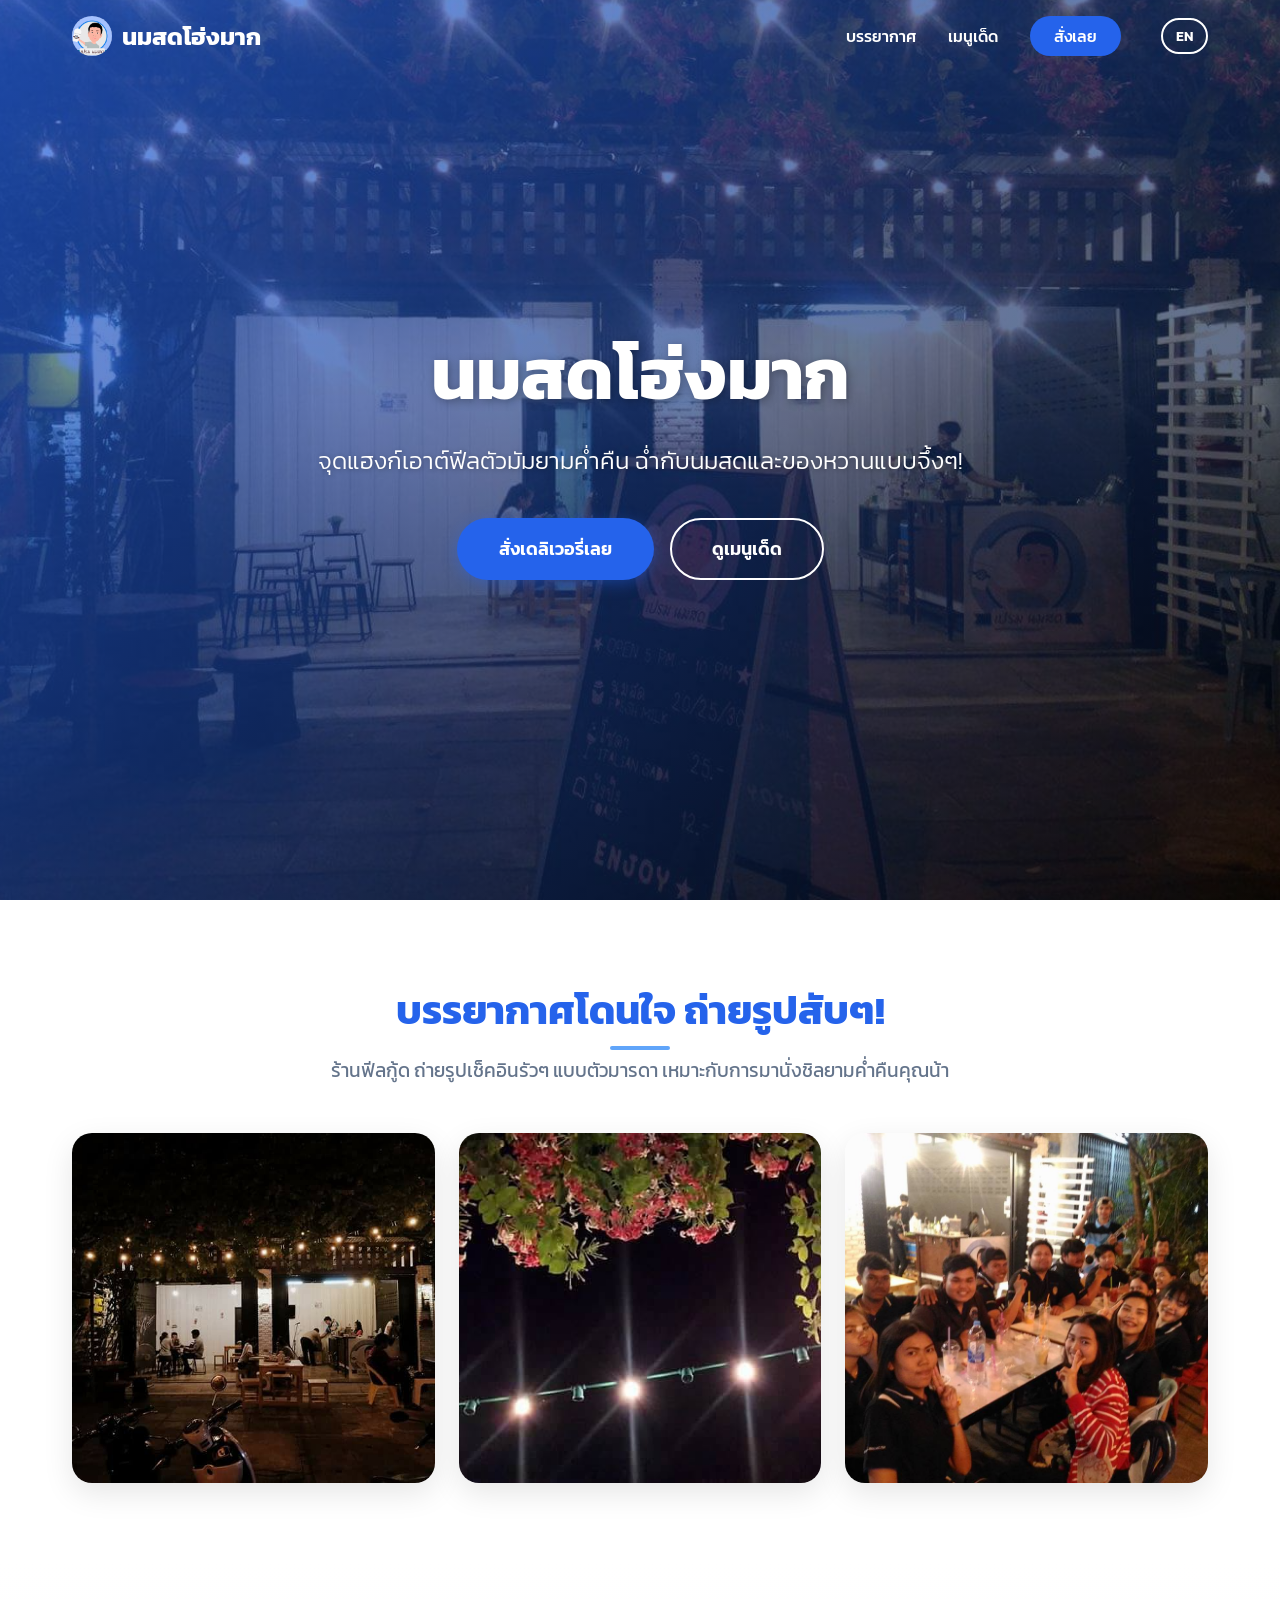
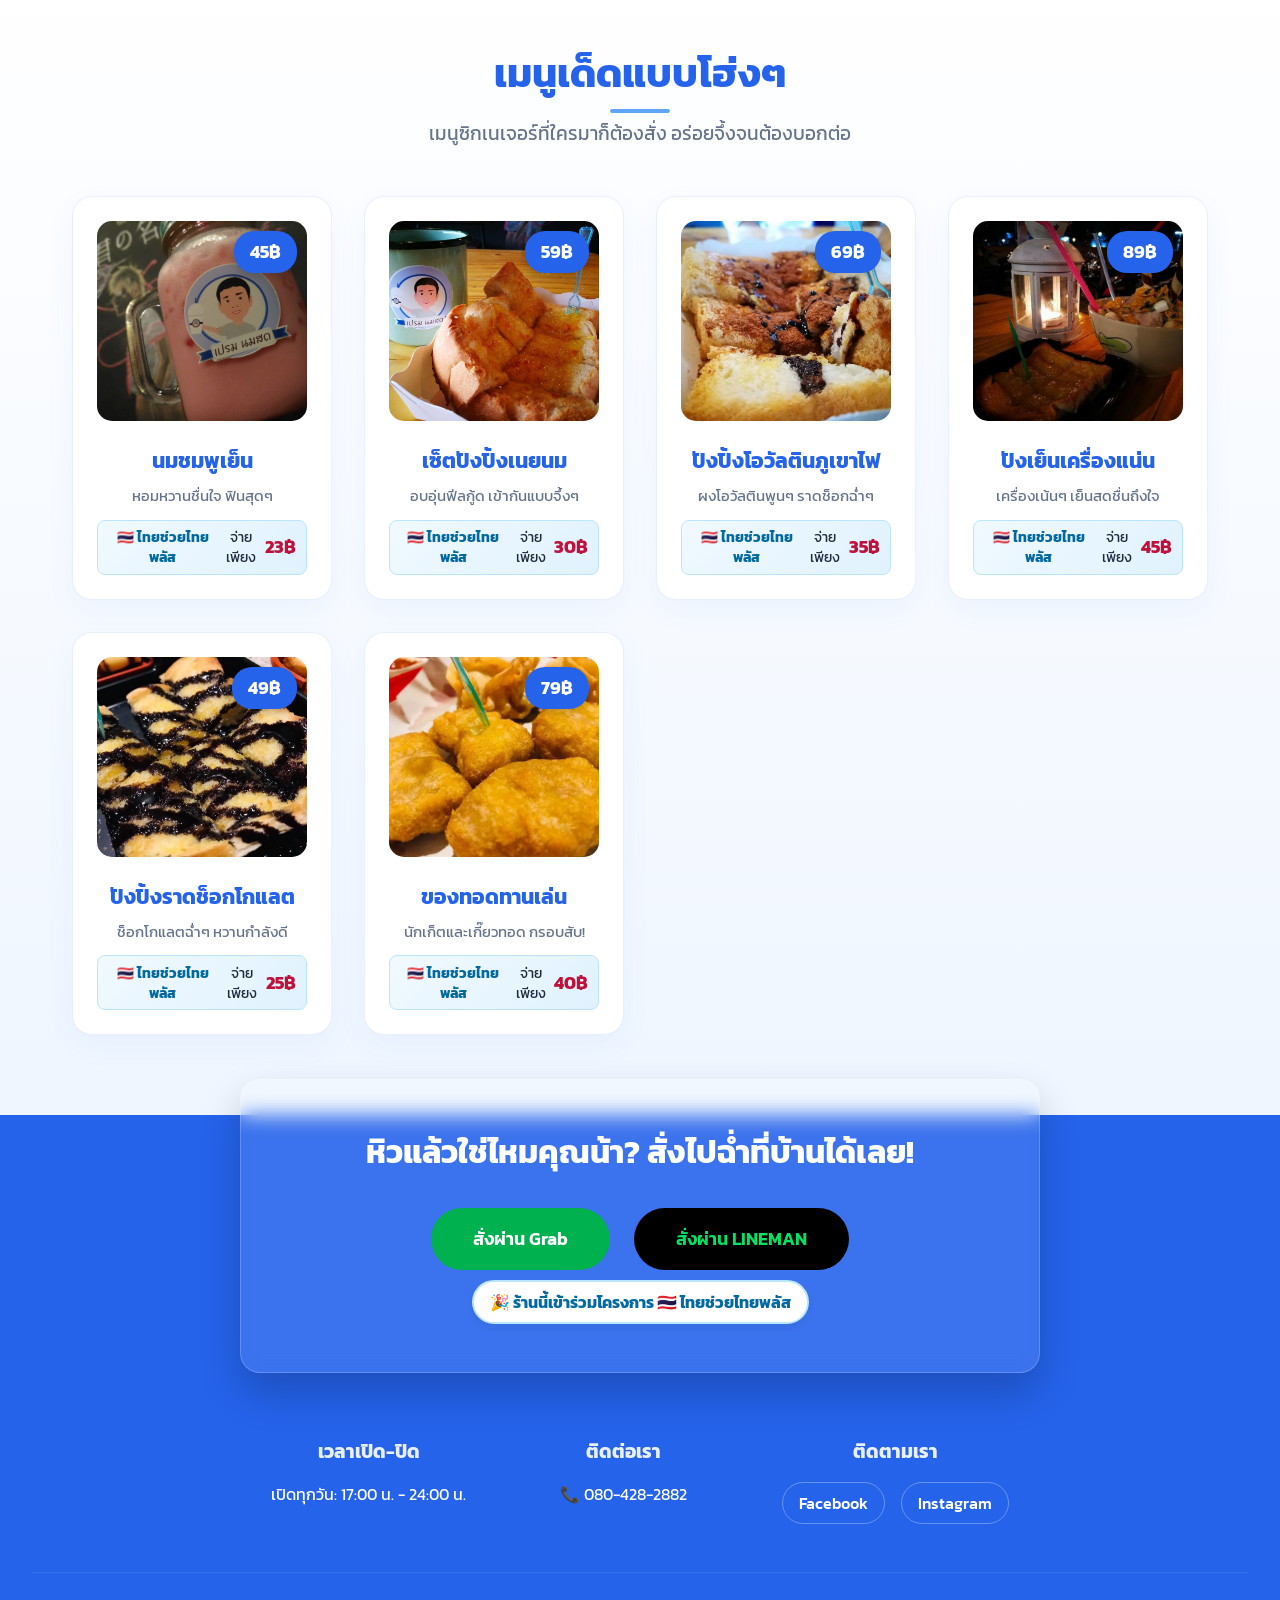
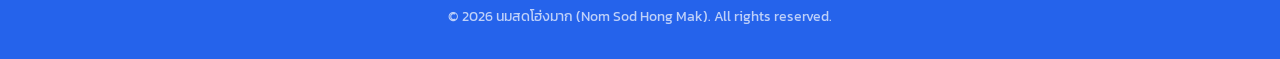
==== commit 332eb163: "Add Thai Chuey Thai Plus badges and prices" ====
--- a/index.html
+++ b/index.html
@@ -78,6 +78,10 @@
                     <div class="card-content">
                         <h3 class="translate" data-th="นมชมพูเย็น" data-en="Iced Pink Milk">นมชมพูเย็น</h3>
                         <p class="translate" data-th="หอมหวานชื่นใจ ฟินสุดๆ" data-en="Sweet and refreshing!">หอมหวานชื่นใจ ฟินสุดๆ</p>
+                        <div class="tct-badge">
+                            <span class="tct-logo">🇹🇭 ไทยช่วยไทยพลัส</span>
+                            <span class="translate" data-th="จ่ายเพียง" data-en="Pay only">จ่ายเพียง</span> <span class="tct-price">23฿</span>
+                        </div>
                     </div>
                 </div>
                 <!-- Item 2 -->
@@ -89,6 +93,10 @@
                     <div class="card-content">
                         <h3 class="translate" data-th="เซ็ตปังปิ้งเนยนม" data-en="Butter Toast Set">เซ็ตปังปิ้งเนยนม</h3>
                         <p class="translate" data-th="อบอุ่นฟีลกู้ด เข้ากันแบบจึ้งๆ" data-en="Heartwarming and perfectly matched!">อบอุ่นฟีลกู้ด เข้ากันแบบจึ้งๆ</p>
+                        <div class="tct-badge">
+                            <span class="tct-logo">🇹🇭 ไทยช่วยไทยพลัส</span>
+                            <span class="translate" data-th="จ่ายเพียง" data-en="Pay only">จ่ายเพียง</span> <span class="tct-price">30฿</span>
+                        </div>
                     </div>
                 </div>
                 <!-- Item 3 -->
@@ -100,6 +108,10 @@
                     <div class="card-content">
                         <h3 class="translate" data-th="ปังปิ้งโอวัลตินภูเขาไฟ" data-en="Ovaltine Volcano Toast">ปังปิ้งโอวัลตินภูเขาไฟ</h3>
                         <p class="translate" data-th="ผงโอวัลตินพูนๆ ราดช็อกฉ่ำๆ" data-en="Loaded with Ovaltine powder and chocolate!">ผงโอวัลตินพูนๆ ราดช็อกฉ่ำๆ</p>
+                        <div class="tct-badge">
+                            <span class="tct-logo">🇹🇭 ไทยช่วยไทยพลัส</span>
+                            <span class="translate" data-th="จ่ายเพียง" data-en="Pay only">จ่ายเพียง</span> <span class="tct-price">35฿</span>
+                        </div>
                     </div>
                 </div>
                 <!-- Item 4 -->
@@ -111,6 +123,10 @@
                     <div class="card-content">
                         <h3 class="translate" data-th="ปังเย็นเครื่องแน่น" data-en="Loaded Shaved Ice">ปังเย็นเครื่องแน่น</h3>
                         <p class="translate" data-th="เครื่องเน้นๆ เย็นสดชื่นถึงใจ" data-en="Packed with toppings, super refreshing!">เครื่องเน้นๆ เย็นสดชื่นถึงใจ</p>
+                        <div class="tct-badge">
+                            <span class="tct-logo">🇹🇭 ไทยช่วยไทยพลัส</span>
+                            <span class="translate" data-th="จ่ายเพียง" data-en="Pay only">จ่ายเพียง</span> <span class="tct-price">45฿</span>
+                        </div>
                     </div>
                 </div>
                 <!-- Item 5 -->
@@ -122,6 +138,10 @@
                     <div class="card-content">
                         <h3 class="translate" data-th="ปังปิ้งราดช็อกโกแลต" data-en="Chocolate Drizzled Toast">ปังปิ้งราดช็อกโกแลต</h3>
                         <p class="translate" data-th="ช็อกโกแลตฉ่ำๆ หวานกำลังดี" data-en="Juicy chocolate, perfectly sweet!">ช็อกโกแลตฉ่ำๆ หวานกำลังดี</p>
+                        <div class="tct-badge">
+                            <span class="tct-logo">🇹🇭 ไทยช่วยไทยพลัส</span>
+                            <span class="translate" data-th="จ่ายเพียง" data-en="Pay only">จ่ายเพียง</span> <span class="tct-price">25฿</span>
+                        </div>
                     </div>
                 </div>
                 <!-- Item 6 -->
@@ -133,6 +153,10 @@
                     <div class="card-content">
                         <h3 class="translate" data-th="ของทอดทานเล่น" data-en="Fried Snacks Combo">ของทอดทานเล่น</h3>
                         <p class="translate" data-th="นักเก็ตและเกี๊ยวทอด กรอบสับ!" data-en="Crispy nuggets and fried wontons!">นักเก็ตและเกี๊ยวทอด กรอบสับ!</p>
+                        <div class="tct-badge">
+                            <span class="tct-logo">🇹🇭 ไทยช่วยไทยพลัส</span>
+                            <span class="translate" data-th="จ่ายเพียง" data-en="Pay only">จ่ายเพียง</span> <span class="tct-price">40฿</span>
+                        </div>
                     </div>
                 </div>
             </div>
@@ -147,6 +171,9 @@
                 <a href="#" class="btn btn-grab translate" data-th="สั่งผ่าน Grab" data-en="Order via Grab">สั่งผ่าน Grab</a>
                 <a href="#" class="btn btn-lineman translate" data-th="สั่งผ่าน LINEMAN" data-en="Order via LINEMAN">สั่งผ่าน LINEMAN</a>
             </div>
+            <div class="tct-footer-badge">
+                🎉 <span class="translate" data-th="ร้านนี้เข้าร่วมโครงการ" data-en="Participating in">ร้านนี้เข้าร่วมโครงการ</span> 🇹🇭 ไทยช่วยไทยพลัส
+            </div>
         </div>
         
         <div class="footer-info">
--- a/style.css
+++ b/style.css
@@ -379,6 +379,44 @@
     font-size: 1.1rem;
     box-shadow: 0 4px 10px rgba(0,0,0,0.2);
     z-index: 2;
+}
+
+.tct-badge {
+    margin-top: 0.8rem;
+    padding: 0.4rem 0.6rem;
+    background: linear-gradient(135deg, #f0f9ff 0%, #e0f2fe 100%);
+    border: 1px solid #bae6fd;
+    border-radius: 8px;
+    display: flex;
+    justify-content: space-between;
+    align-items: center;
+    font-size: 0.85rem;
+}
+
+.tct-logo {
+    font-weight: 700;
+    color: #0369a1;
+    display: flex;
+    align-items: center;
+    gap: 4px;
+}
+
+.tct-price {
+    color: #be123c;
+    font-weight: 700;
+    font-size: 1.1rem;
+}
+
+.tct-footer-badge {
+    display: inline-block;
+    background: #fff;
+    padding: 0.5rem 1rem;
+    border-radius: 30px;
+    border: 2px solid #bae6fd;
+    font-weight: bold;
+    color: #0369a1;
+    margin-top: 10px;
+    box-shadow: 0 4px 6px rgba(0,0,0,0.05);
 }
 
 .card-img-wrapper img {
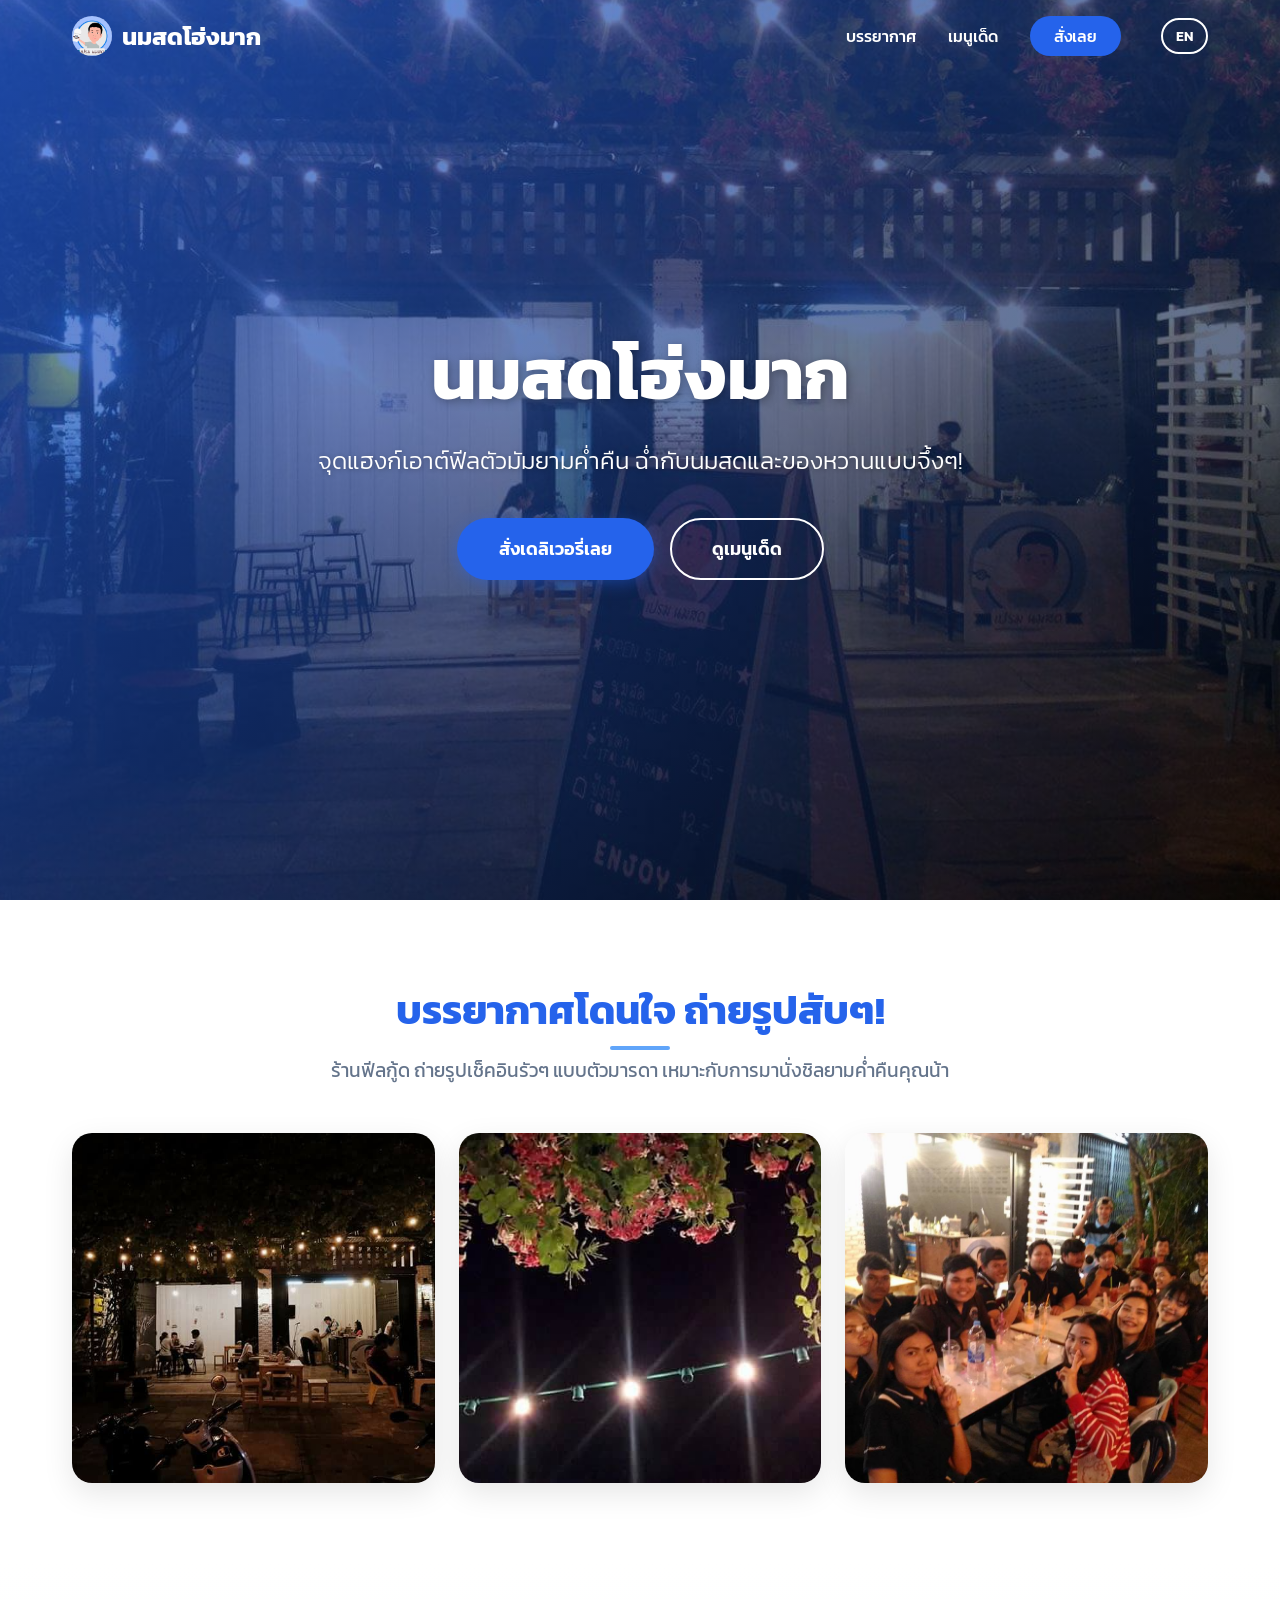
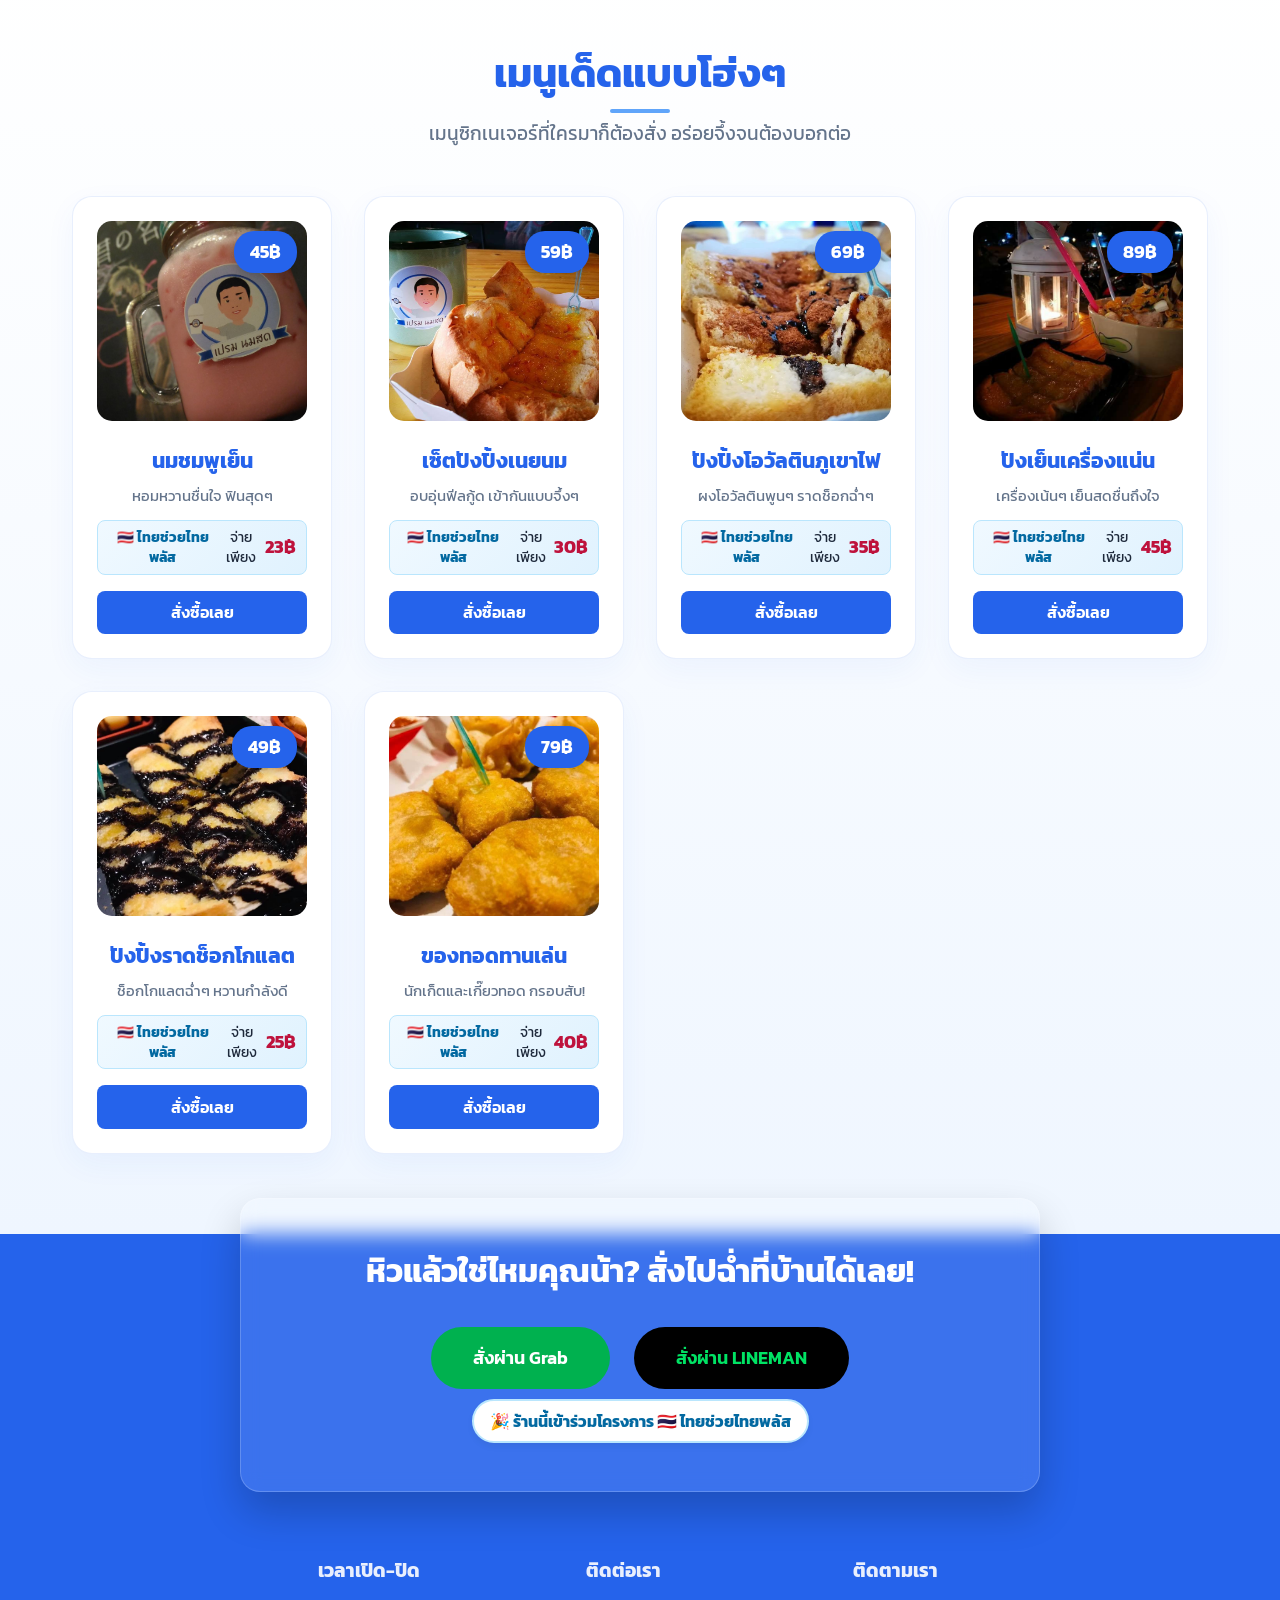
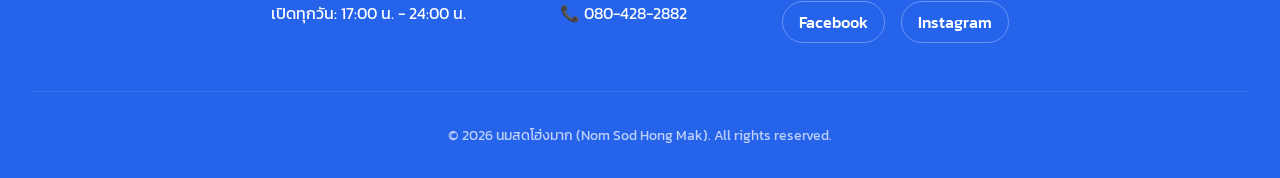
==== commit 5f1d265c: "Add order buttons to menu cards" ====
--- a/index.html
+++ b/index.html
@@ -82,6 +82,7 @@
                             <span class="tct-logo">🇹🇭 ไทยช่วยไทยพลัส</span>
                             <span class="translate" data-th="จ่ายเพียง" data-en="Pay only">จ่ายเพียง</span> <span class="tct-price">23฿</span>
                         </div>
+                        <button class="btn-order translate" data-th="สั่งซื้อเลย" data-en="Order Now">สั่งซื้อเลย</button>
                     </div>
                 </div>
                 <!-- Item 2 -->
@@ -97,6 +98,7 @@
                             <span class="tct-logo">🇹🇭 ไทยช่วยไทยพลัส</span>
                             <span class="translate" data-th="จ่ายเพียง" data-en="Pay only">จ่ายเพียง</span> <span class="tct-price">30฿</span>
                         </div>
+                        <button class="btn-order translate" data-th="สั่งซื้อเลย" data-en="Order Now">สั่งซื้อเลย</button>
                     </div>
                 </div>
                 <!-- Item 3 -->
@@ -112,6 +114,7 @@
                             <span class="tct-logo">🇹🇭 ไทยช่วยไทยพลัส</span>
                             <span class="translate" data-th="จ่ายเพียง" data-en="Pay only">จ่ายเพียง</span> <span class="tct-price">35฿</span>
                         </div>
+                        <button class="btn-order translate" data-th="สั่งซื้อเลย" data-en="Order Now">สั่งซื้อเลย</button>
                     </div>
                 </div>
                 <!-- Item 4 -->
@@ -127,6 +130,7 @@
                             <span class="tct-logo">🇹🇭 ไทยช่วยไทยพลัส</span>
                             <span class="translate" data-th="จ่ายเพียง" data-en="Pay only">จ่ายเพียง</span> <span class="tct-price">45฿</span>
                         </div>
+                        <button class="btn-order translate" data-th="สั่งซื้อเลย" data-en="Order Now">สั่งซื้อเลย</button>
                     </div>
                 </div>
                 <!-- Item 5 -->
@@ -142,6 +146,7 @@
                             <span class="tct-logo">🇹🇭 ไทยช่วยไทยพลัส</span>
                             <span class="translate" data-th="จ่ายเพียง" data-en="Pay only">จ่ายเพียง</span> <span class="tct-price">25฿</span>
                         </div>
+                        <button class="btn-order translate" data-th="สั่งซื้อเลย" data-en="Order Now">สั่งซื้อเลย</button>
                     </div>
                 </div>
                 <!-- Item 6 -->
@@ -157,6 +162,7 @@
                             <span class="tct-logo">🇹🇭 ไทยช่วยไทยพลัส</span>
                             <span class="translate" data-th="จ่ายเพียง" data-en="Pay only">จ่ายเพียง</span> <span class="tct-price">40฿</span>
                         </div>
+                        <button class="btn-order translate" data-th="สั่งซื้อเลย" data-en="Order Now">สั่งซื้อเลย</button>
                     </div>
                 </div>
             </div>
--- a/style.css
+++ b/style.css
@@ -417,6 +417,24 @@
     color: #0369a1;
     margin-top: 10px;
     box-shadow: 0 4px 6px rgba(0,0,0,0.05);
+}
+
+.btn-order {
+    width: 100%;
+    margin-top: 1rem;
+    padding: 0.6rem;
+    background-color: var(--primary-blue);
+    color: var(--white);
+    border: none;
+    border-radius: 8px;
+    font-weight: 600;
+    cursor: pointer;
+    transition: background-color 0.3s;
+    font-size: 1rem;
+}
+
+.btn-order:hover {
+    background-color: var(--primary-blue-hover);
 }
 
 .card-img-wrapper img {
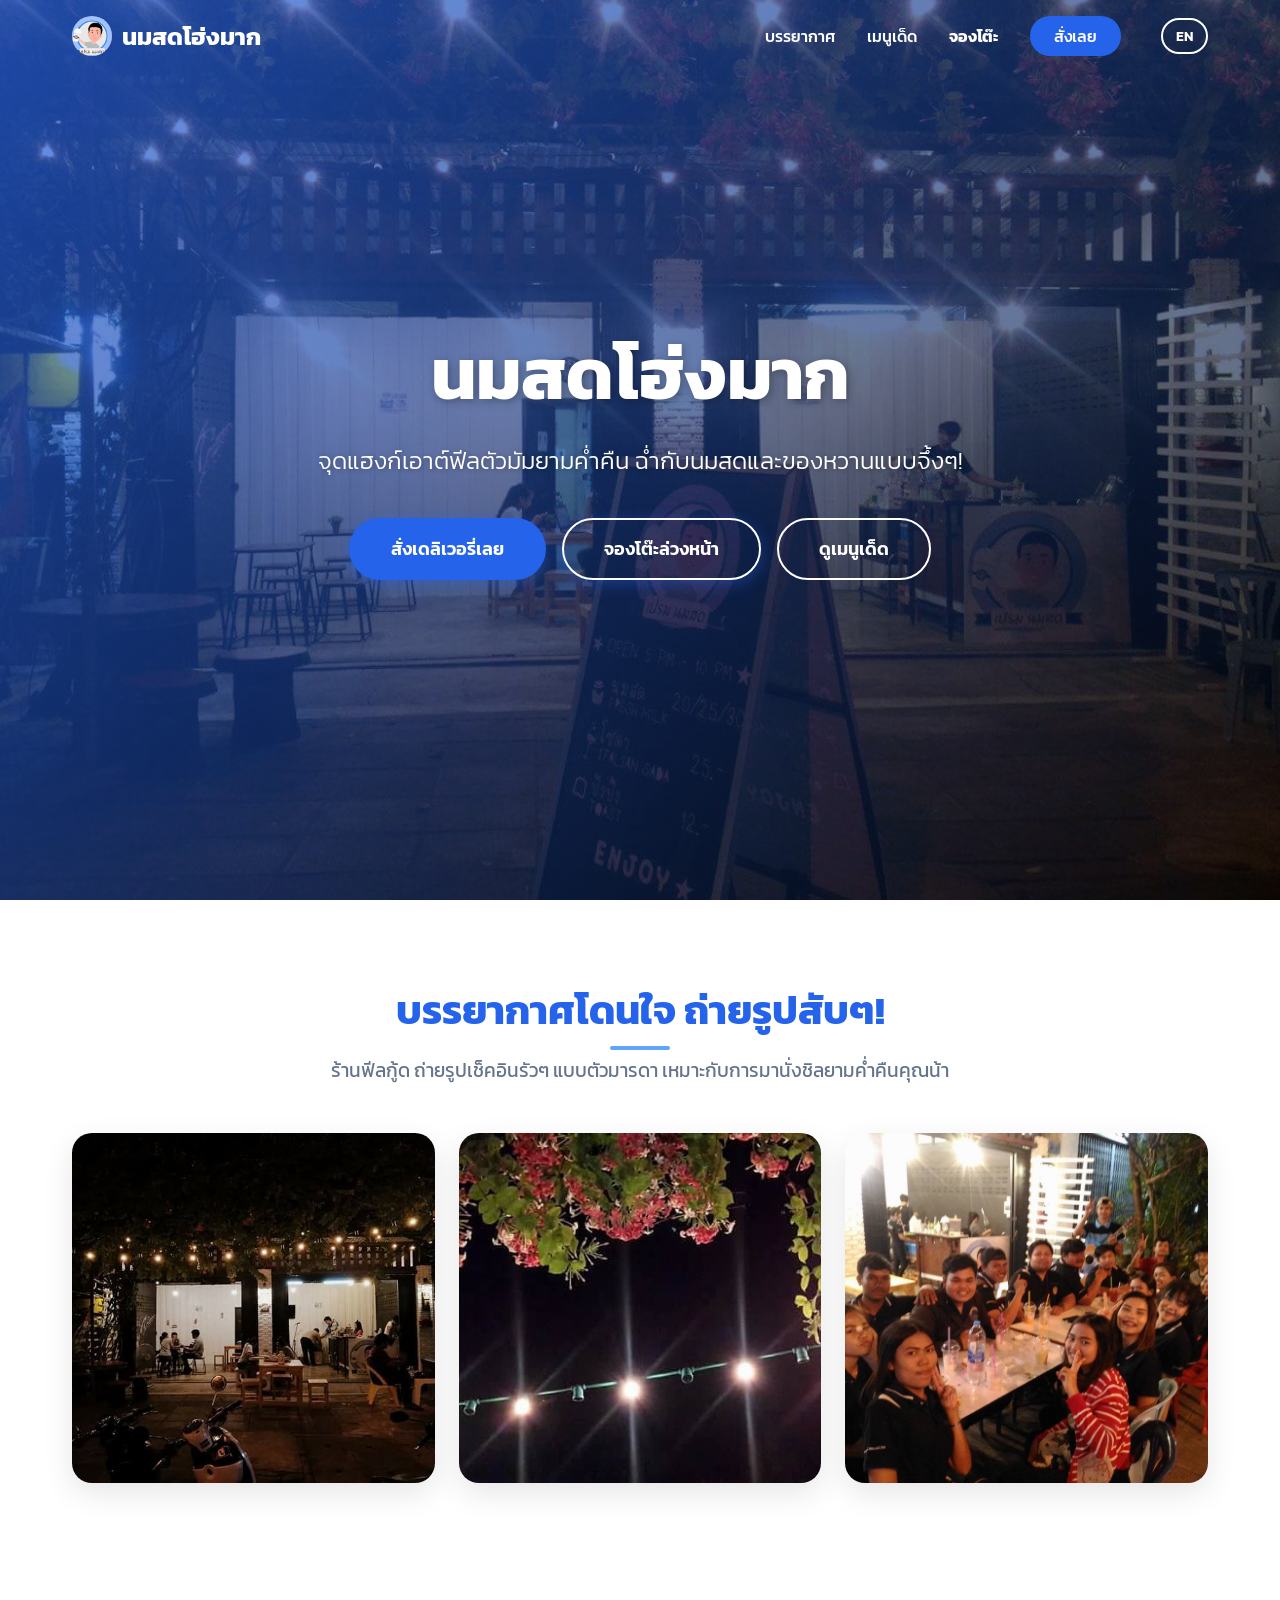
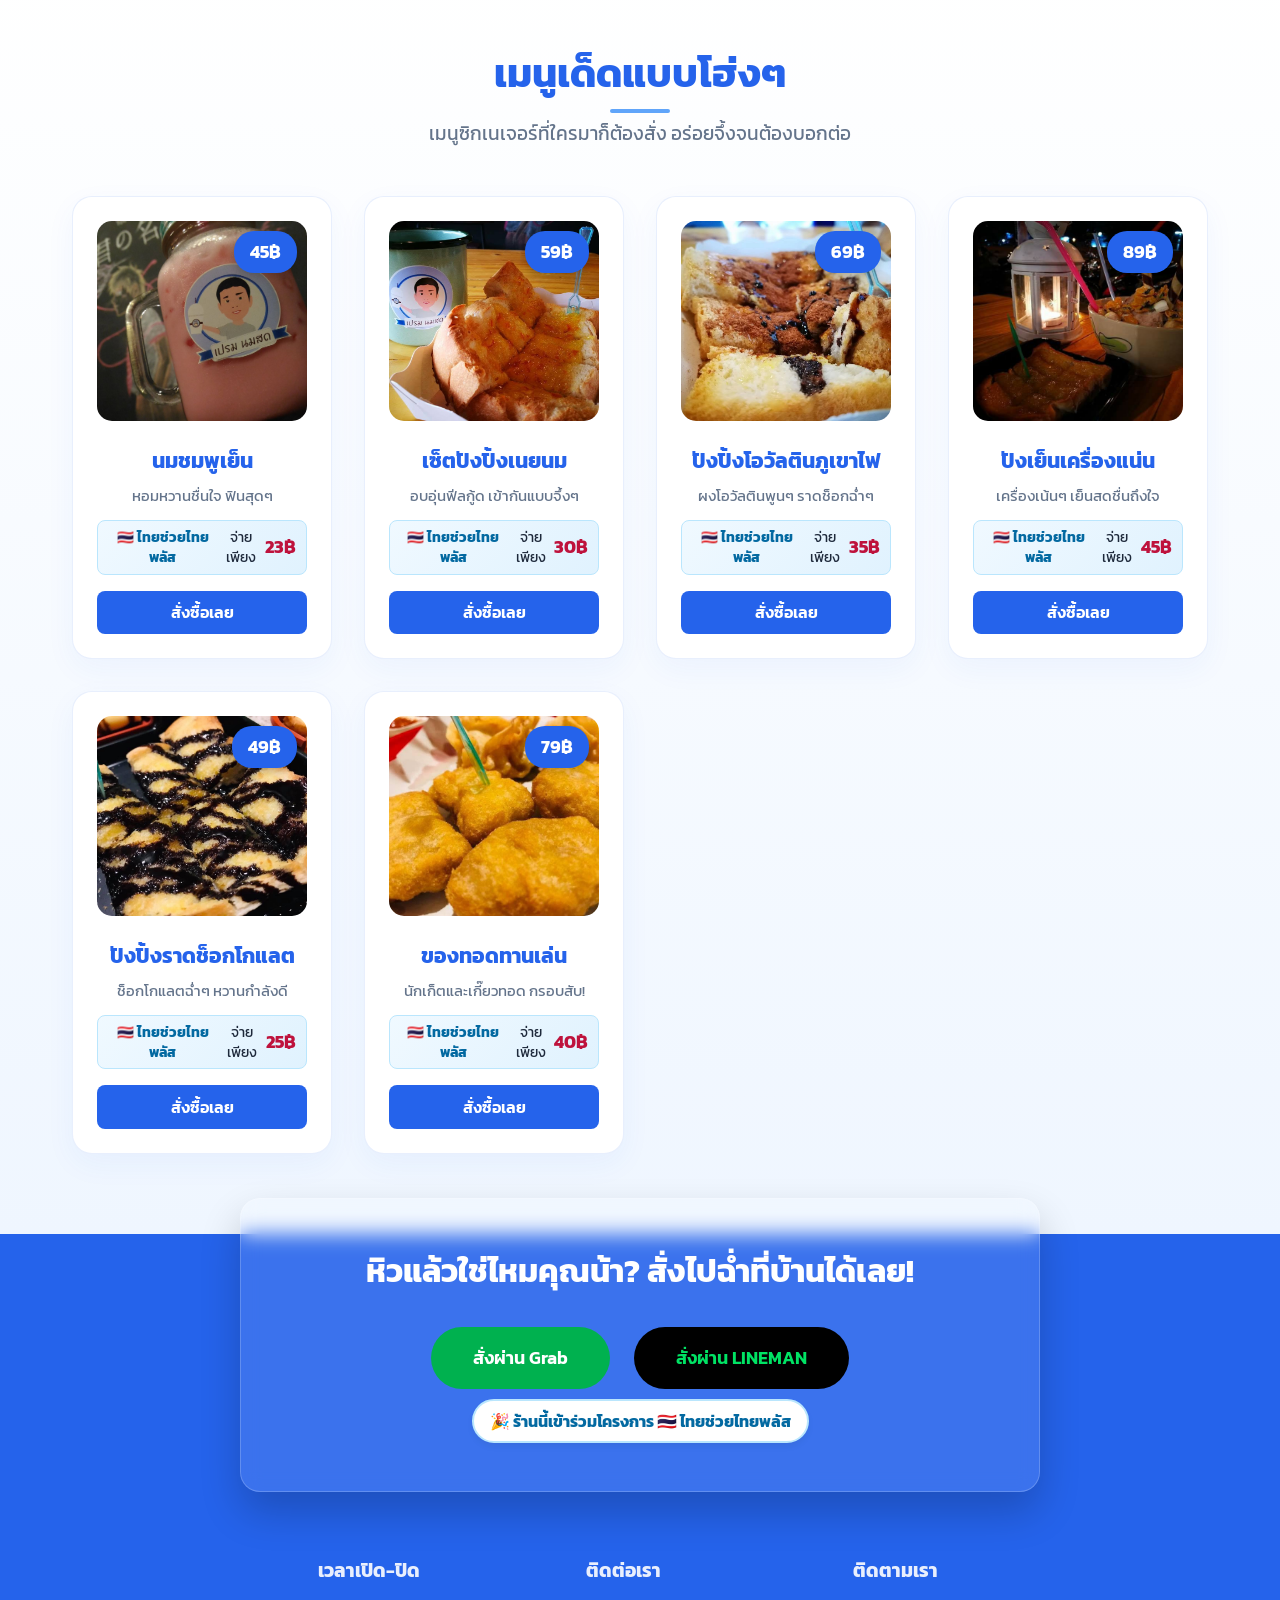
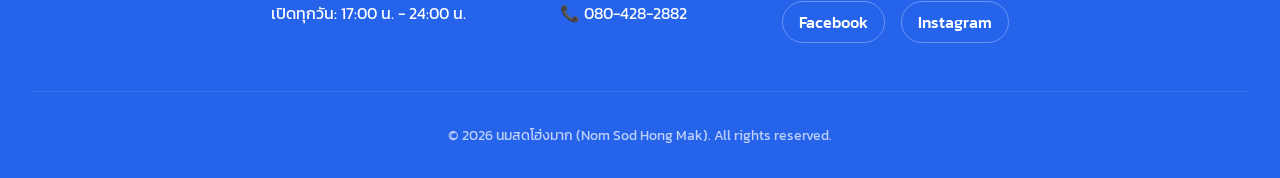
==== commit caf4174e: "Add Table Reservation System" ====
--- a/index.html
+++ b/index.html
@@ -22,6 +22,7 @@
             <div class="nav-links">
                 <a href="#atmosphere" class="translate" data-th="บรรยากาศ" data-en="Atmosphere">บรรยากาศ</a>
                 <a href="#menu" class="translate" data-th="เมนูเด็ด" data-en="Signature Menu">เมนูเด็ด</a>
+                <a href="reserve.html" class="translate" style="font-weight: bold; color: var(--pink-pastel);" data-th="จองโต๊ะ" data-en="Book a Table">จองโต๊ะ</a>
                 <a href="#footer" class="nav-cta translate" data-th="สั่งเลย" data-en="Order Now">สั่งเลย</a>
                 <button id="lang-toggle" class="btn-lang">EN</button>
             </div>
@@ -37,6 +38,7 @@
             <p class="hero-subtitle translate" data-th="จุดแฮงก์เอาต์ฟีลตัวมัมยามค่ำคืน ฉ่ำกับนมสดและของหวานแบบจึ้งๆ!" data-en="The ultimate night hangout! Slay with our fresh milk and epic desserts!">จุดแฮงก์เอาต์ฟีลตัวมัมยามค่ำคืน ฉ่ำกับนมสดและของหวานแบบจึ้งๆ!</p>
             <div class="hero-buttons">
                 <a href="#footer" class="btn btn-primary pulse-animation translate" data-th="สั่งเดลิเวอรี่เลย" data-en="Order Delivery">สั่งเดลิเวอรี่เลย</a>
+                <a href="reserve.html" class="btn btn-primary translate" style="background-color: var(--pink-dark); border-color: var(--pink-dark);" data-th="จองโต๊ะล่วงหน้า" data-en="Book a Table">จองโต๊ะล่วงหน้า</a>
                 <a href="#menu" class="btn btn-outline translate" data-th="ดูเมนูเด็ด" data-en="View Menu">ดูเมนูเด็ด</a>
             </div>
         </div>
